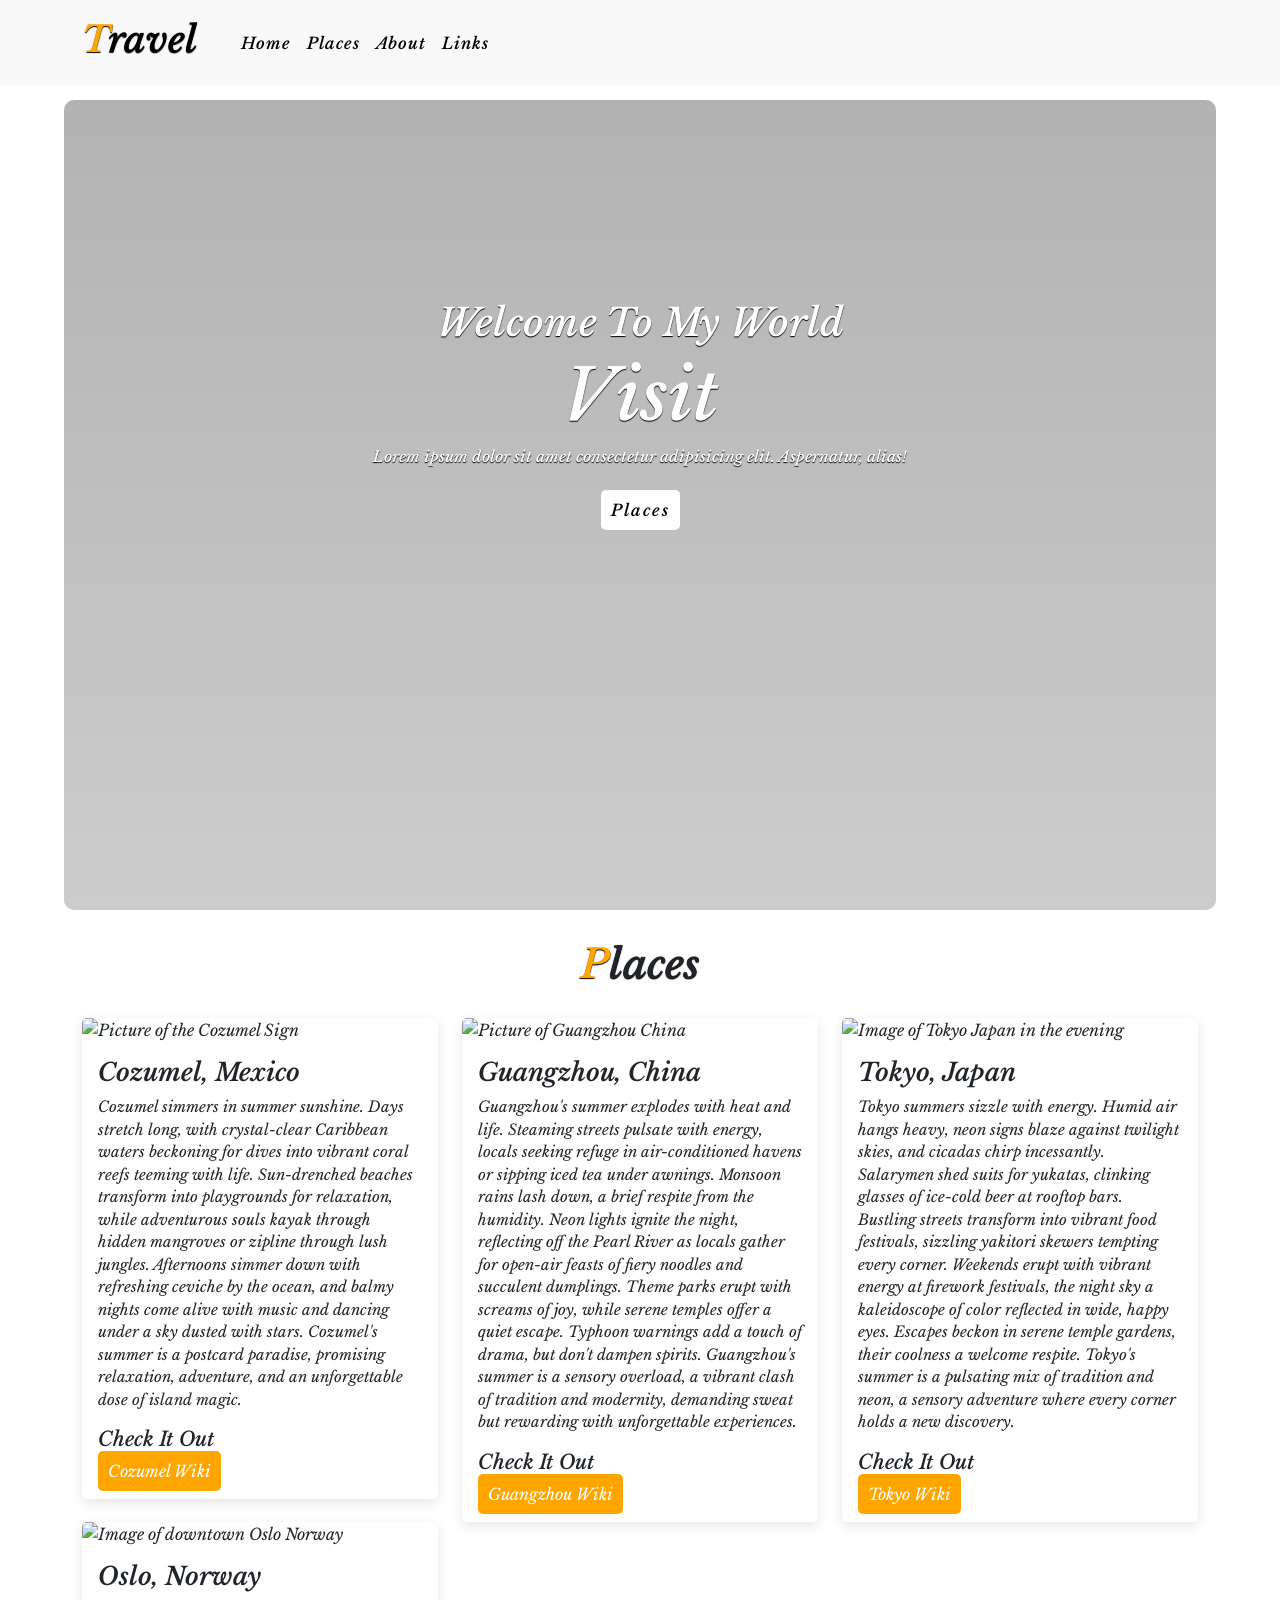
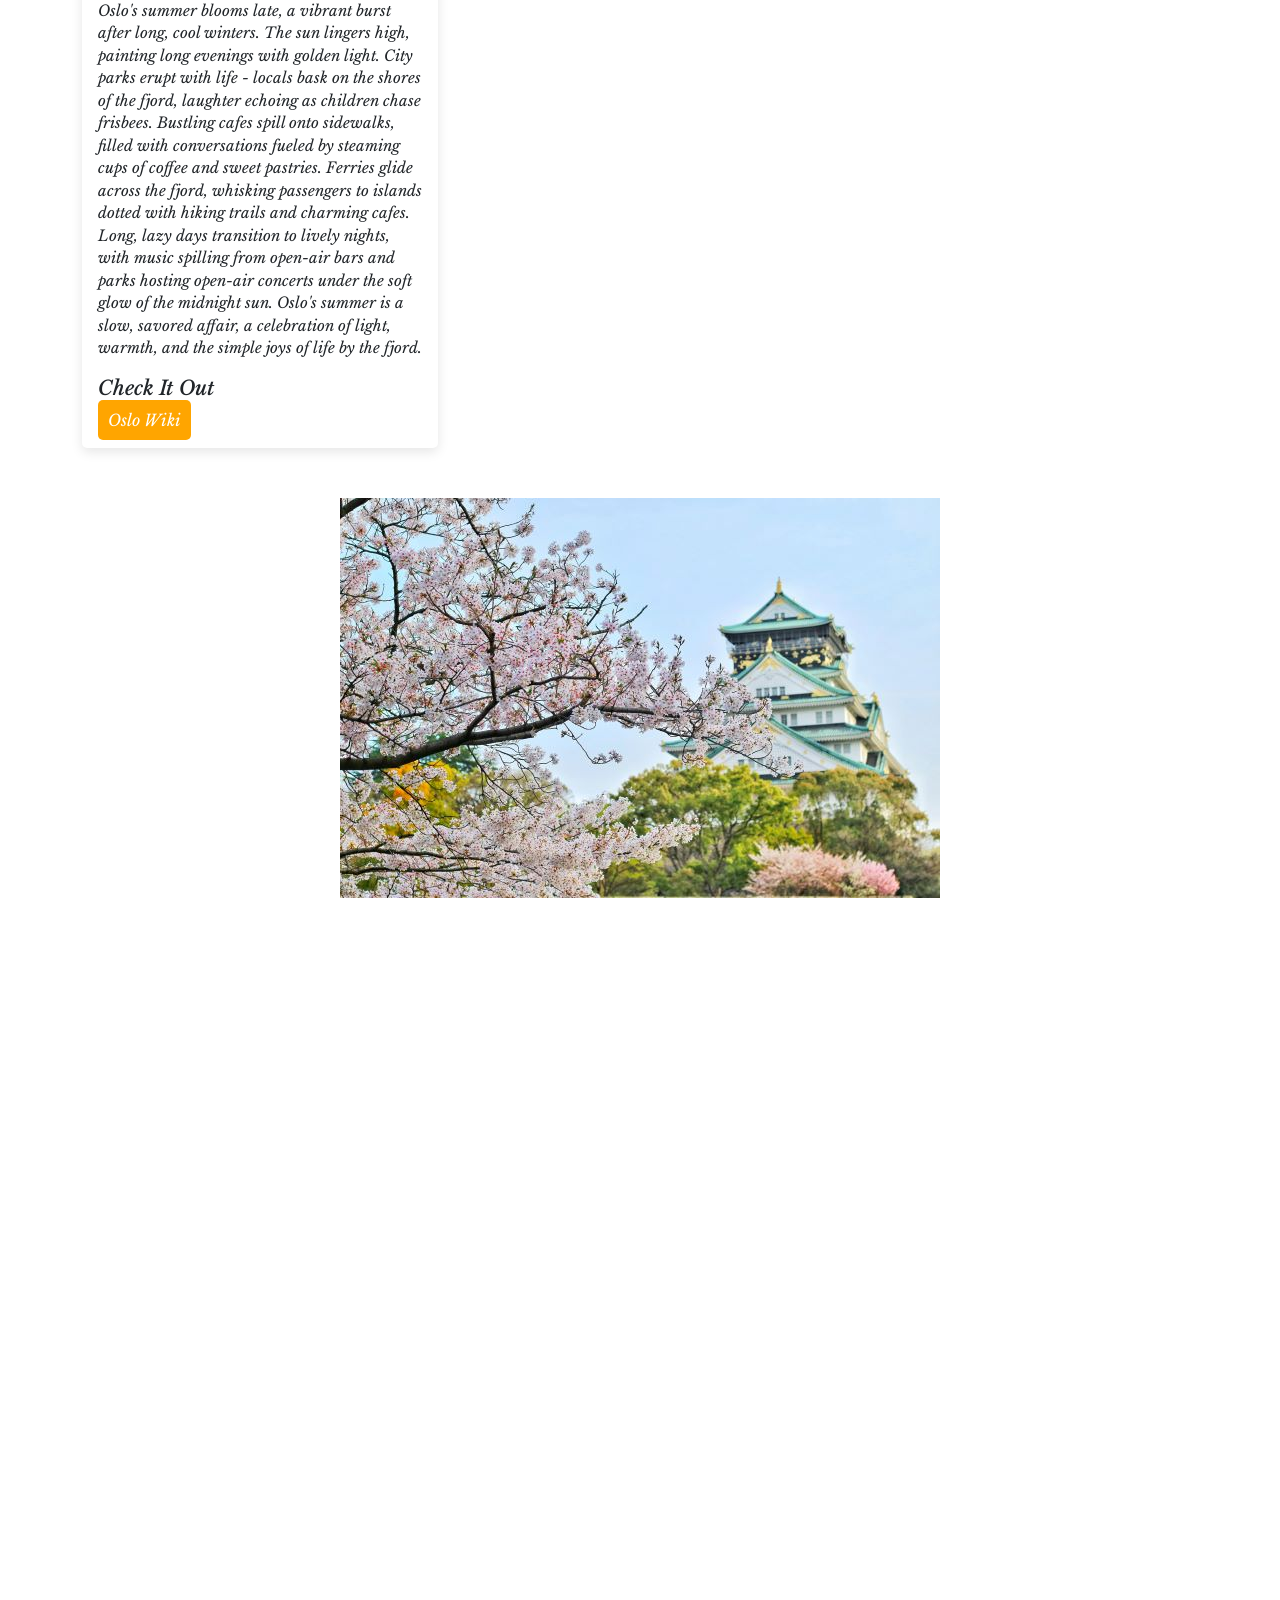
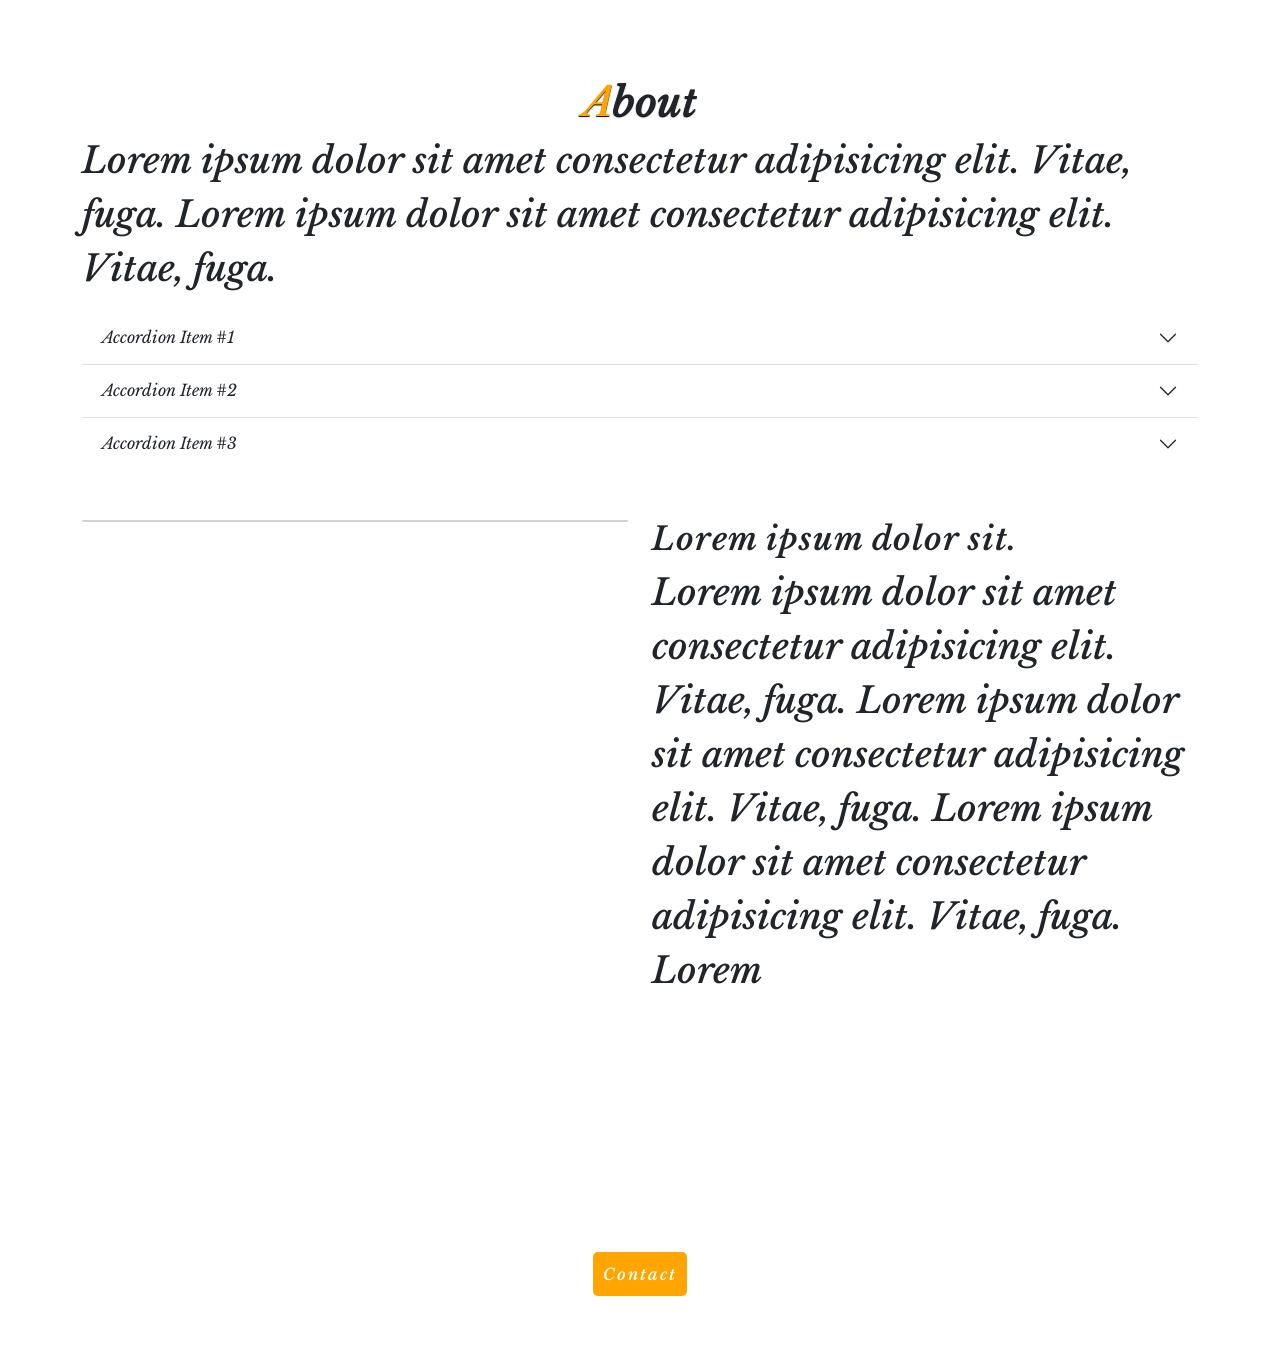
==== index.html @ 9b480482 "Modified the content of the cards for uniformity" ====
<!DOCTYPE html>
<html lang="en">
  <head>
    <meta charset="UTF-8" />
    <meta name="viewport" content="width=device-width, initial-scale=1.0" />
    <link rel="stylesheet" href="css/Styles.css" />

    <!-- Google Font -->
    <link rel="preconnect" href="https://fonts.googleapis.com" />
    <link rel="preconnect" href="https://fonts.gstatic.com" crossorigin />
    <link
      href="https://fonts.googleapis.com/css2?family=Libre+Baskerville:ital,wght@0,400;0,700;1,400&display=swap"
      rel="stylesheet"
    />
    <!-- End Google Font -->

    <!-- Bootstrap CDN -->
    <link
      href="https://cdn.jsdelivr.net/npm/bootstrap@5.0.2/dist/css/bootstrap.min.css"
      rel="stylesheet"
      integrity="sha384-EVSTQN3/azprG1Anm3QDgpJLIm9Nao0Yz1ztcQTwFspd3yD65VohhpuuCOmLASjC"
      crossorigin="anonymous"
    />
    <!-- End Bootstrap CDN -->

    <!-- Font Awesome CDN -->
    <script
      src="https://kit.fontawesome.com/7e16f29d38.js"
      crossorigin="anonymous"
    ></script>
    <!-- Font Awesome CDN -->

    <title>Aaron's Favorite Places</title>
  </head>
  <body>
    <!-- Navbar Start -->
    <nav class="navbar navbar-expand-lg fixed-top" id="navbar">
      <div class="container">
        <a class="navbar-brand" href="index.html" id="logo"
          ><span>T</span>ravel</a
        >
        <button
          class="navbar-toggler"
          type="button"
          data-bs-toggle="collapse"
          data-bs-target="#mynavbar"
        >
          <span><i class="fa-solid fa-bars"></i></span>
        </button>
        <div class="collapse navbar-collapse" id="mynavbar">
          <ul class="navbar-nav me-auto">
            <li class="nav-item">
              <a class="nav-link active" href="index.html">Home</a>
            </li>
            <li class="nav-item">
              <a class="nav-link" href="#places">Places</a>
            </li>
            <li class="nav-item">
              <a class="nav-link" href="#about">About</a>
            </li>
            <li class="nav-item">
              <a class="nav-link" href="#contact">Links</a>
            </li>
          </ul>
        </div>
      </div>
    </nav>
    <!-- Navbar End -->

    <!-- Home Section Start -->
    <div class="home">
      <div class="content">
        <h5>Welcome To My World</h5>
        <h1>Visit <span class="changecontent"></span></h1>
        <p>
          Lorem ipsum dolor sit amet consectetur adipisicing elit. Aspernatur,
          alias!
        </p>
        <a href="#places">Places</a>
      </div>
    </div>
    <!-- Home Section End -->

    <!-- Places Section Start -->
    <section class="places" id="places">
      <div class="container">
        <div class="main-text">
          <h1><span>P</span>laces</h1>
          <div class="row" style="margin-top: 30px">
            <div class="col-md-4 py-3 py-md-0">
              <div class="card">
                <img
                  src="https://www.planetware.com/wpimages/2023/04/mexico-cozumel-top-attractions-intro-paragraph-sign-cruise-ship.jpg"
                  alt="Picture of the Cozumel Sign"
                />
                <div class="card-body">
                  <h3>Cozumel, Mexico</h3>
                  <p>
                    Cozumel simmers in summer sunshine. Days stretch long, with
                    crystal-clear Caribbean waters beckoning for dives into
                    vibrant coral reefs teeming with life. Sun-drenched beaches
                    transform into playgrounds for relaxation, while adventurous
                    souls kayak through hidden mangroves or zipline through lush
                    jungles. Afternoons simmer down with refreshing ceviche by
                    the ocean, and balmy nights come alive with music and
                    dancing under a sky dusted with stars. Cozumel's summer is a
                    postcard paradise, promising relaxation, adventure, and an
                    unforgettable dose of island magic.
                  </p>
                  <div class="star">
                    <i class="fa-solid fa-star checked"></i>
                    <i class="fa-solid fa-star checked"></i>
                    <i class="fa-solid fa-star checked"></i>
                    <i class="fa-solid fa-star checked"></i>
                    <i class="fa-solid fa-star checked"></i>
                  </div>
                  <h6>Check It Out</h6>
                  <a
                    href="https://en.wikipedia.org/wiki/Cozumel"
                    target="_blank"
                    rel="noopener noreferrer"
                    >Cozumel Wiki</a
                  >
                </div>
              </div>
            </div>
            <div class="col-md-4 py-3 py-md-0">
              <div class="card">
                <img
                  src="https://encrypted-tbn3.gstatic.com/licensed-image?q=tbn:ANd9GcT9GnM27M5JIYzSv5avOtjW_1BwiML2t5r4I5HyRcaD9NsrFCcXe7Y9Z2w0vITTmBD30kwxyJickWb-HGjOoa6M3mAArxXJtRG-c-6gDA"
                  alt="Picture of Guangzhou China"
                />
                <div class="card-body">
                  <h3>Guangzhou, China</h3>
                  <p>
                    Guangzhou's summer explodes with heat and life. Steaming
                    streets pulsate with energy, locals seeking refuge in
                    air-conditioned havens or sipping iced tea under awnings.
                    Monsoon rains lash down, a brief respite from the humidity.
                    Neon lights ignite the night, reflecting off the Pearl River
                    as locals gather for open-air feasts of fiery noodles and
                    succulent dumplings. Theme parks erupt with screams of joy,
                    while serene temples offer a quiet escape. Typhoon warnings
                    add a touch of drama, but don't dampen spirits. Guangzhou's
                    summer is a sensory overload, a vibrant clash of tradition
                    and modernity, demanding sweat but rewarding with
                    unforgettable experiences.
                  </p>
                  <div class="star">
                    <i class="fa-solid fa-star checked"></i>
                    <i class="fa-solid fa-star checked"></i>
                    <i class="fa-solid fa-star checked"></i>
                    <i class="fa-solid fa-star checked"></i>
                    <i class="fa-solid fa-star checked"></i>
                  </div>
                  <h6>Check It Out</h6>
                  <a
                    href="https://en.wikipedia.org/wiki/Guangzhou"
                    target="_blank"
                    rel="noopener noreferrer"
                    >Guangzhou Wiki</a
                  >
                </div>
              </div>
            </div>
            <div class="col-md-4 py-3 py-md-0">
              <div class="card">
                <img
                  src="https://i.insider.com/5d264d1fb44ce765c0045293?width=700"
                  alt="Image of Tokyo Japan in the evening"
                />
                <div class="card-body">
                  <h3>Tokyo, Japan</h3>
                  <p>
                    Tokyo summers sizzle with energy. Humid air hangs heavy,
                    neon signs blaze against twilight skies, and cicadas chirp
                    incessantly. Salarymen shed suits for yukatas, clinking
                    glasses of ice-cold beer at rooftop bars. Bustling streets
                    transform into vibrant food festivals, sizzling yakitori
                    skewers tempting every corner. Weekends erupt with vibrant
                    energy at firework festivals, the night sky a kaleidoscope
                    of color reflected in wide, happy eyes. Escapes beckon in
                    serene temple gardens, their coolness a welcome respite.
                    Tokyo's summer is a pulsating mix of tradition and neon, a
                    sensory adventure where every corner holds a new discovery.
                  </p>
                  <div class="star">
                    <i class="fa-solid fa-star checked"></i>
                    <i class="fa-solid fa-star checked"></i>
                    <i class="fa-solid fa-star checked"></i>
                    <i class="fa-solid fa-star checked"></i>
                    <i class="fa-solid fa-star checked"></i>
                  </div>
                  <h6>Check It Out</h6>
                  <a
                    href="https://en.wikipedia.org/wiki/Tokyo"
                    target="_blank"
                    rel="noopener noreferrer"
                    >Tokyo Wiki</a
                  >
                </div>
              </div>
            </div>
            <div class="col-md-4 py-3 py-md-0">
              <div class="card">
                <img
                  src="https://img.delicious.com.au/mKdtsu1d/del/2018/08/explore-norwegian-design-87094-2.jpg"
                  alt="Image of downtown Oslo Norway"
                />
                <div class="card-body">
                  <h3>Oslo, Norway</h3>
                  <p>
                    Oslo's summer blooms late, a vibrant burst after long, cool
                    winters. The sun lingers high, painting long evenings with
                    golden light. City parks erupt with life - locals bask on
                    the shores of the fjord, laughter echoing as children chase
                    frisbees. Bustling cafes spill onto sidewalks, filled with
                    conversations fueled by steaming cups of coffee and sweet
                    pastries. Ferries glide across the fjord, whisking
                    passengers to islands dotted with hiking trails and charming
                    cafes. Long, lazy days transition to lively nights, with
                    music spilling from open-air bars and parks hosting open-air
                    concerts under the soft glow of the midnight sun. Oslo's
                    summer is a slow, savored affair, a celebration of light,
                    warmth, and the simple joys of life by the fjord.
                  </p>
                  <div class="star">
                    <i class="fa-solid fa-star checked"></i>
                    <i class="fa-solid fa-star checked"></i>
                    <i class="fa-solid fa-star checked"></i>
                    <i class="fa-solid fa-star checked"></i>
                    <i class="fa-solid fa-star checked"></i>
                  </div>
                  <h6>Check It Out</h6>
                  <a
                    href="https://en.wikipedia.org/wiki/Oslo"
                    target="_blank"
                    rel="noopener noreferrer"
                    >Oslo Wiki</a
                  >
                </div>
              </div>
            </div>
          </div>
          <div
            id="carouselExampleAutoplaying"
            class="carousel slide"
            data-bs-ride="carousel"
          >
            <div class="carousel-inner">
              <div class="carousel-item active">
                <img
                  src="images/pexels-bagus41-1440476.jpg"
                  class="d-block"
                  alt="picture of a japanese cherry tree with a building in the background"
                />
              </div>
              <div class="carousel-item">
                <img
                  src="images/pexels-m-venter-792254-1659438.jpg"
                  class="d-block"
                  alt="picture of a man on a cliff"
                />
              </div>
              <div class="carousel-item">
                <img
                  src="images/pexels-ollivves-931018.jpg"
                  class="d-block"
                  alt="picture of a beach"
                />
              </div>
              <div class="carousel-item">
                <img
                  src="images/pexels-tomas-malik-793526-3408354.jpg"
                  class="d-block"
                  alt="picture of a chinese temple overlooking a mountain"
                />
              </div>
            </div>
            <button
              class="carousel-control-prev"
              type="button"
              data-bs-target="#carouselExampleAutoplaying"
              data-bs-slide="prev"
            >
              <span
                class="carousel-control-prev-icon"
                aria-hidden="true"
              ></span>
              <span class="visually-hidden">Previous</span>
            </button>
            <button
              class="carousel-control-next"
              type="button"
              data-bs-target="#carouselExampleAutoplaying"
              data-bs-slide="next"
            >
              <span
                class="carousel-control-next-icon"
                aria-hidden="true"
              ></span>
              <span class="visually-hidden">Next</span>
            </button>
          </div>
        </div>
      </div>
    </section>
    <!-- Places Section End -->

    <!-- About Section Start -->
    <section class="about" id="about">
      <!-- Parallax Start -->
      <div class="parallax"></div>
      <div style="height: 1000px; background-color: white; font-size: 36px">
        <!-- Parallax End -->
        <div class="container">
          <div class="main-text">
            <h1><span>A</span>bout</h1>
            <p>
              Lorem ipsum dolor sit amet consectetur adipisicing elit. Vitae,
              fuga. Lorem ipsum dolor sit amet consectetur adipisicing elit.
              Vitae, fuga.
            </p>
            <!-- Accordion Start -->

            <div class="accordion accordion-flush" id="accordionFlushExample">
              <div class="accordion-item">
                <h2 class="accordion-header">
                  <button
                    class="accordion-button collapsed"
                    type="button"
                    data-bs-toggle="collapse"
                    data-bs-target="#flush-collapseOne"
                    aria-expanded="false"
                    aria-controls="flush-collapseOne"
                  >
                    Accordion Item #1
                  </button>
                </h2>
                <div
                  id="flush-collapseOne"
                  class="accordion-collapse collapse"
                  data-bs-parent="#accordionFlushExample"
                >
                  <div class="accordion-body">
                    Placeholder content for this accordion, which is intended to
                    demonstrate the <code>.accordion-flush</code> class. This is
                    the first item's accordion body.
                  </div>
                </div>
              </div>
              <div class="accordion-item">
                <h2 class="accordion-header">
                  <button
                    class="accordion-button collapsed"
                    type="button"
                    data-bs-toggle="collapse"
                    data-bs-target="#flush-collapseTwo"
                    aria-expanded="false"
                    aria-controls="flush-collapseTwo"
                  >
                    Accordion Item #2
                  </button>
                </h2>
                <div
                  id="flush-collapseTwo"
                  class="accordion-collapse collapse"
                  data-bs-parent="#accordionFlushExample"
                >
                  <div class="accordion-body">
                    Placeholder content for this accordion, which is intended to
                    demonstrate the <code>.accordion-flush</code> class. This is
                    the second item's accordion body. Let's imagine this being
                    filled with some actual content.
                  </div>
                </div>
              </div>
              <div class="accordion-item">
                <h2 class="accordion-header">
                  <button
                    class="accordion-button collapsed"
                    type="button"
                    data-bs-toggle="collapse"
                    data-bs-target="#flush-collapseThree"
                    aria-expanded="false"
                    aria-controls="flush-collapseThree"
                  >
                    Accordion Item #3
                  </button>
                </h2>
                <div
                  id="flush-collapseThree"
                  class="accordion-collapse collapse"
                  data-bs-parent="#accordionFlushExample"
                >
                  <div class="accordion-body">
                    <img
                      src="https://images.pexels.com/photos/1562058/pexels-photo-1562058.jpeg?auto=compress&cs=tinysrgb&w=600"
                      alt="image of aurora borealis over norway"
                    />
                  </div>
                </div>
              </div>
            </div>
            <!-- Accordion End -->
            <div class="row" style="margin-top: 50px">
              <div class="col-md-6 py-3 py-md-0">
                <div class="card">
                  <img src="https://picsum.photos/id/1040/600/400" alt="" />
                </div>
              </div>
              <div class="col-md-6 py-3 py-md-0">
                <h2>Lorem ipsum dolor sit.</h2>
                <p>
                  Lorem ipsum dolor sit amet consectetur adipisicing elit.
                  Vitae, fuga. Lorem ipsum dolor sit amet consectetur
                  adipisicing elit. Vitae, fuga. Lorem ipsum dolor sit amet
                  consectetur adipisicing elit. Vitae, fuga. Lorem
                </p>
              </div>
            </div>
          </div>
        </div>
      </div>
    </section>

    <!-- About Section End -->
    <br />
    <!-- Contact Section Start -->
    <footer id="contact">
      <button
        class="btn btn-primary"
        type="button"
        data-bs-toggle="offcanvas"
        data-bs-target="#offcanvasScrolling"
        aria-controls="offcanvasScrolling"
      >
        <span>C</span>ontact
      </button>

      <div
        class="offcanvas offcanvas-start"
        data-bs-scroll="true"
        data-bs-backdrop="false"
        tabindex="-1"
        id="offcanvasScrolling"
        aria-labelledby="offcanvasScrollingLabel"
      >
        <div class="offcanvas-header">
          <h5 class="offcanvas-title" id="offcanvasScrollingLabel">
            Offcanvas with body scrolling
          </h5>
          <button
            type="button"
            class="btn-close"
            data-bs-dismiss="offcanvas"
            aria-label="Close"
          ></button>
        </div>
        <div class="offcanvas-body">
          <p>
            Lorem ipsum dolor sit amet consectetur adipisicing elit. Inventore
            officiis voluptate eos ab, corporis eligendi.
          </p>
          <div class="social-links">
            <a href="#"><i class="fa-brands fa-facebook"></i></a>
            <a href="#"><i class="fa-brands fa-twitter"></i></a>
            <a href="#"><i class="fa-brands fa-instagram"></i></a>
            <a href="#"><i class="fa-brands fa-youtube"></i></a>
            <a href="#"><i class="fa-brands fa-linkedin"></i></a>
          </div>
          <a href="contact.html"
            ><button class="btn btn-primary">Contact</button></a
          >

          <div class="credit">
            <p>Designed By <a href="#">Ungabad</a></p>
          </div>
          <div class="copyright">
            <p>&copy;Copyright Ungabad. All Rights Reserved</p>
          </div>
        </div>
      </div>
    </footer>
    <!-- Contact Section End -->
    <!-- Bootstrap JS link -->
    <script
      src="https://cdn.jsdelivr.net/npm/bootstrap@5.0.2/dist/js/bootstrap.bundle.min.js"
      integrity="sha384-MrcW6ZMFYlzcLA8Nl+NtUVF0sA7MsXsP1UyJoMp4YLEuNSfAP+JcXn/tWtIaxVXM"
      crossorigin="anonymous"
    ></script>
    <!-- End Bootstrap JS link -->
  </body>
</html>
---- css/Styles.css ----
/* Google Fonts */
.libre-baskerville-regular {
  font-family: "Libre Baskerville", serif;
  font-weight: 400;
  font-style: normal;
}

.libre-baskerville-bold {
  font-family: "Libre Baskerville", serif;
  font-weight: 700;
  font-style: normal;
}

.libre-baskerville-regular-italic {
  font-family: "Libre Baskerville", serif;
  font-weight: 400;
  font-style: italic;
}

/* End Google Fonts */

* {
  margin: 0;
  padding: 0;
  box-sizing: border-box;
  text-decoration: none;
  list-style: none;
  scroll-behavior: smooth;
  font-family: "Libre Baskerville", serif, sans-serif;
  font-style: italic;
}
.btn-primary {
  background-color: #ffa500;
  border-color: #ffa500;
}
/* Responsive Text Sizes Start */
@media (max-width: 850px) {
  p {
    font-size: 26px;
  }
}
@media (max-width: 750px) {
  p {
    font-size: 25px;
  }
}
@media (max-width: 450px) {
  p {
    font-size: 16px;
  }
}

/* Responsive Text Sizes End */

/* Navbar Start */
#navbar {
  background-color: #f9f9f9;
}
#logo {
  font-size: 36px;
  font-weight: 550;
  color: black;
  text-shadow: 0px 1px 1px black;
  margin-bottom: 5px;
}
#logo span {
  color: #ffa500;
}
.navbar-toggler span {
  color: #ffa500;
}
.navbar-nav {
  margin-left: 20px;
}
.nav-item .nav-link {
  font-size: 16px;
  font-weight: 550;
  color: black;
  letter-spacing: 1px;
  border-radius: 3px;
  transition: 0 0.5s ease;
}
.nav-item .nav-link:hover {
  background-color: #ffa500;
  color: white;
}
#navbar form button {
  background: orange;
  color: white;
  border: none;
}
/* Navbar End */

/* Home Section Start */
.home {
  width: 90%;
  height: 90vh;
  background-image: linear-gradient(rgba(0, 0, 0, 0.3), rgba(0, 0, 0, 0.2)),
    url(https://images.pexels.com/photos/4846307/pexels-photo-4846307.jpeg?auto=compress&cs=tinysrgb&w=1260&h=750&dpr=1);
  background-repeat: no-repeat;
  background-size: cover;
  border-radius: 10px;
  margin: 0 auto;
  margin-top: 100px;
}
.home .content {
  text-align: center;
  padding-top: 200px;
}
.home .content h5 {
  color: white;
  font-size: 38px;
  font-weight: 550;
  text-shadow: 0px 1px 1px black;
}
.home .content h1 {
  color: white;
  font-size: 70px;
  font-weight: 500;
  text-shadow: 0px 1px 1px black;
  margin-top: 5px;
}
.changecontent::after {
  content: " ";
  color: #ffa500;
  text-shadow: 0px 1px 1px black;
  animation: changetext 10s infinite linear;
}
@keyframes changetext {
  0% {
    content: "Cozumel";
  }
  25% {
    content: "Guongzhou";
  }
  50% {
    content: "Japan";
  }
  100% {
    content: "Korea";
  }
}
.home .content p {
  color: white;
  font-size: 15px;
  font-weight: 600;
  text-shadow: 0px 1px 1px black;
  margin-bottom: 30px;
  margin-top: 5px;
}
.home .content a {
  padding: 10px;
  background: white;
  color: black;
  letter-spacing: 2px;
  font-weight: 550;
  border-radius: 5px;
  text-decoration: none;
  transition: 0.5s;
}
.home .content a:hover {
  background: #ffa500;
  color: white;
}
@media (max-width: 850px) {
  .home {
    background-position: 50%;
  }
}
@media (max-width: 450px) {
  .home .content h5 {
    font-size: 25px;
  }
  .home .content h1 {
    font-size: 38px;
  }
  .home .content p {
    font-size: 13px;
  }
}
/* Home Section End */

/* Places Section Start */
.main-text h1 {
  text-align: center;
  margin-top: 30px;
  font-weight: 600;
  text-shadow: 0px 1px 1px black;
}
.main-text h1 span {
  color: #ffa500;
}
.places .card {
  border-radius: 5px;
  border: none;
  box-shadow: rgba(0, 0, 0, 0.1) 0px 4px 12px;
}
.places .card img {
  border-radius: 5px;
}
.places .card .card-body {
  background: transparent;
}
.places .card .card-body h3 {
  font-size: 25px;
  font-weight: 600;
}
.places .card .card-body p {
  font-size: 15px;
}
.checked {
  color: #ffa500;
}
.star i {
  font-size: 15px;
}
.places .card .card-body h6 {
  font-size: 20px;
}
.places .card .card-body a {
  padding: 10px;
  text-decoration: none;
  background: #ffa500;
  color: white;
  border-radius: 5px;
}
.carousel-item {
  height: 100%;
  margin-top: 50px;
  margin-bottom: 50px;
}
.carousel-inner img {
  margin: auto;
}
/* Places Section End */

/* About Section Start */
.about {
  padding: 50px;
  margin-top: 50px;
  margin-bottom: 50px;
  background: white;
}
.about .card {
  border-radius: 10px;
}
.about .card img {
  border-radius: 10px;
}
.about h2 {
  font-weight: 600;
  letter-spacing: 1px;
}
.about p {
  font-weight: 500;
}
@media (max-width: 765px) {
  .about {
    padding: 0px;
  }
}
.parallax {
  /* The image used */
  background-image: url("https://images.pexels.com/photos/2419307/pexels-photo-2419307.jpeg?auto=compress&cs=tinysrgb&w=1260&h=750&dpr=1");

  /* Set a specific height */
  min-height: 600px;

  /* Create the parallax scrolling effect */
  background-attachment: fixed;
  background-position: center;
  background-repeat: no-repeat;
  background-size: cover;
}
/* About Section End */

/* Contact Section Start */
#contact .btn-primary {
  text-align: center;
  margin: 50px;
  background: #ffa500;
  color: white;
  border: none;
  border-radius: 5px;
  padding: 10px;
  font-weight: 550;
  letter-spacing: 2px;
  transition: 0.5s;
}
#contact {
  width: 100%;
  text-align: center;
}
#contact h1 {
  font-weight: 600;
  padding-top: 30px;
  text-shadow: 0px 1px 1px black;
}
#contact h1 span {
  color: #ffa500;
}
.social-links i {
  padding: 10px;
  border-radius: 5px;
  font-size: 20px;
  background: black;
  color: white;
  margin: 0 0 10px 10px;
  transition: 0.5s ease;
  cursor: pointer;
}
.social-links i:hover {
  background: #ffa500;
}
/* Contact Section End */
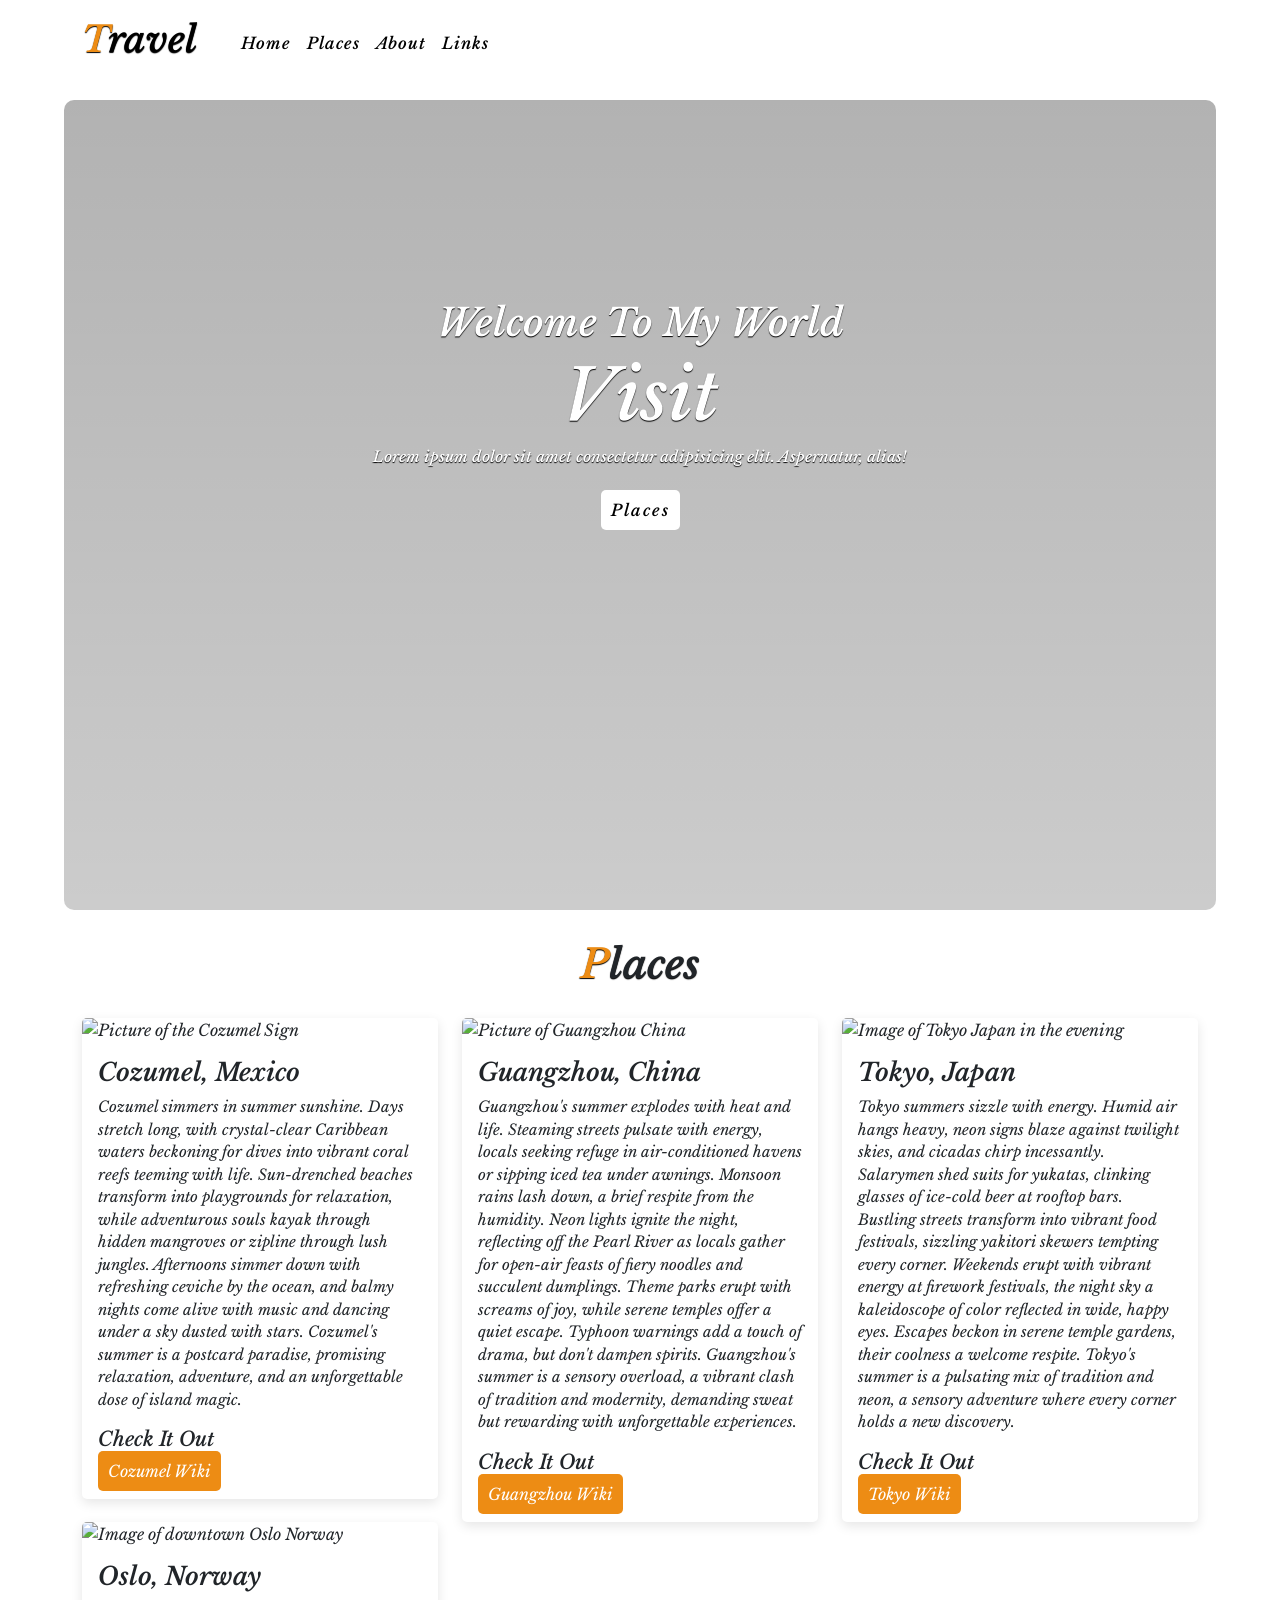
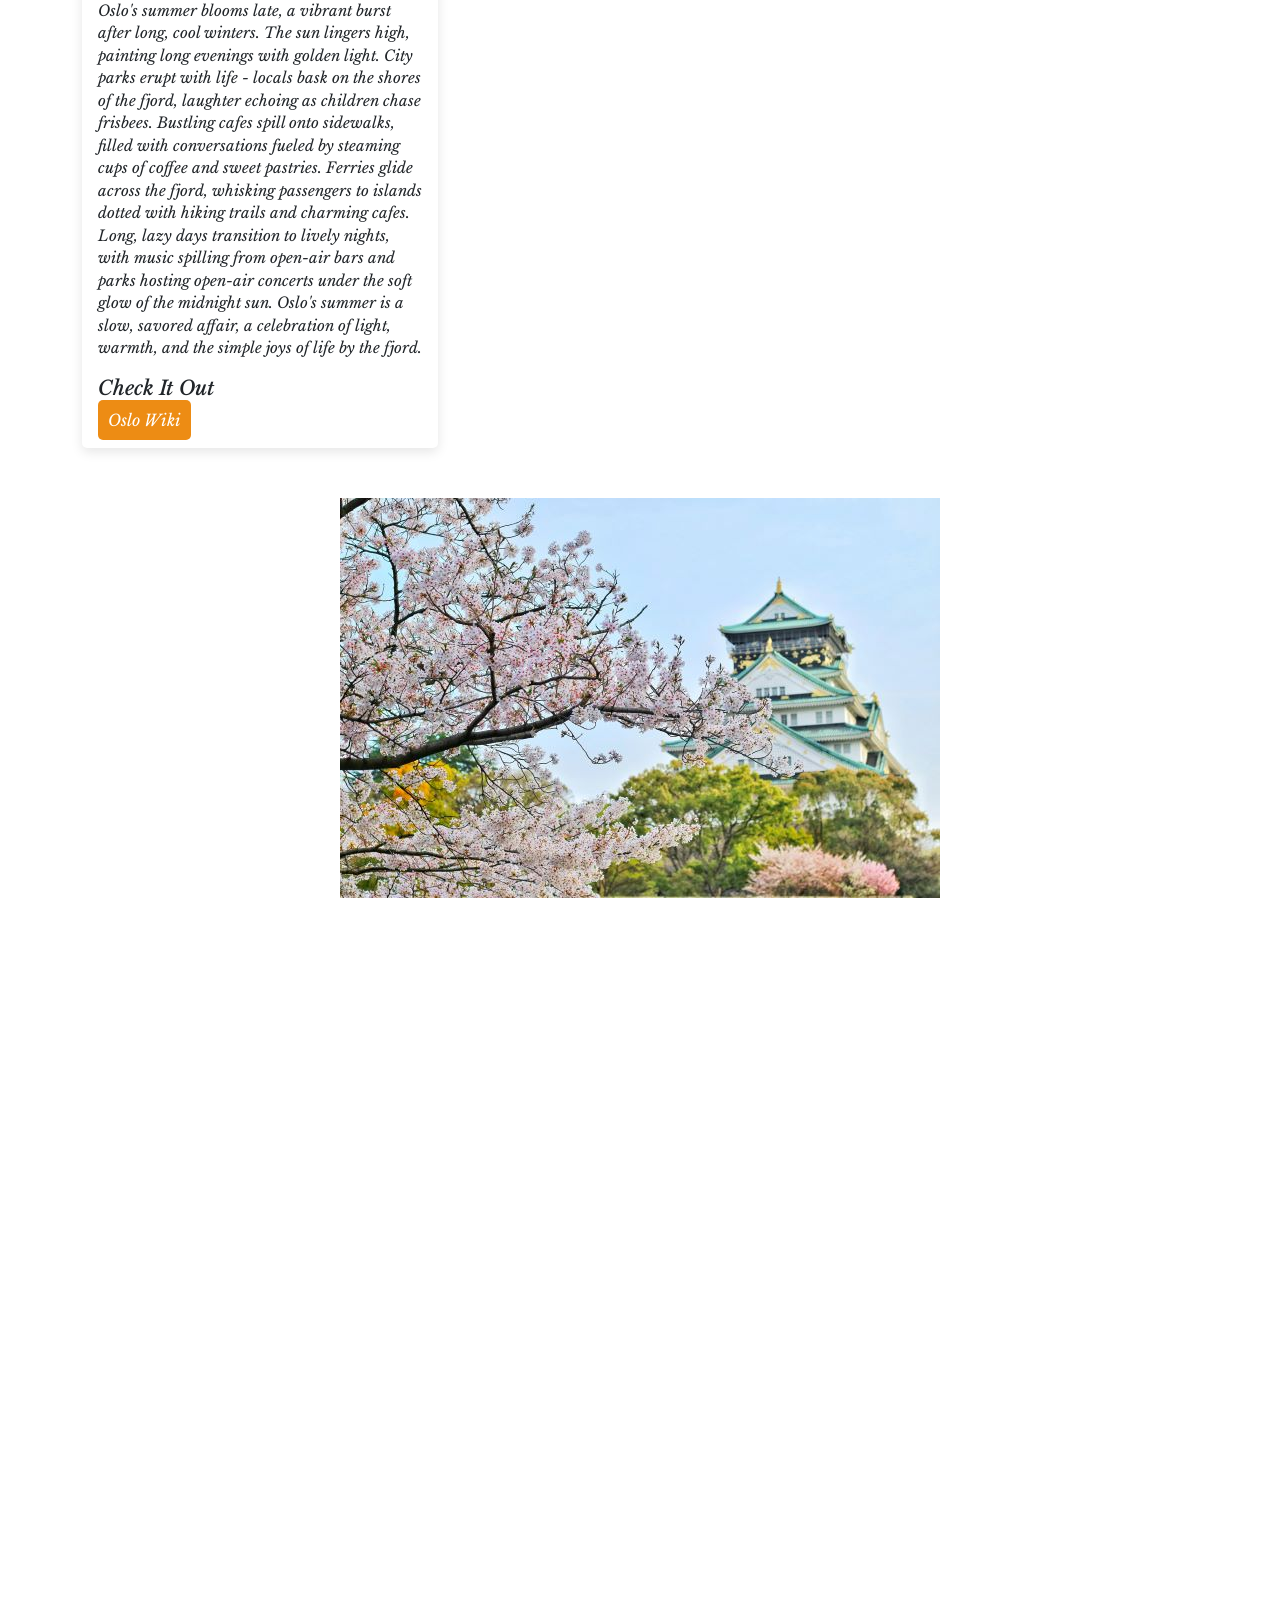
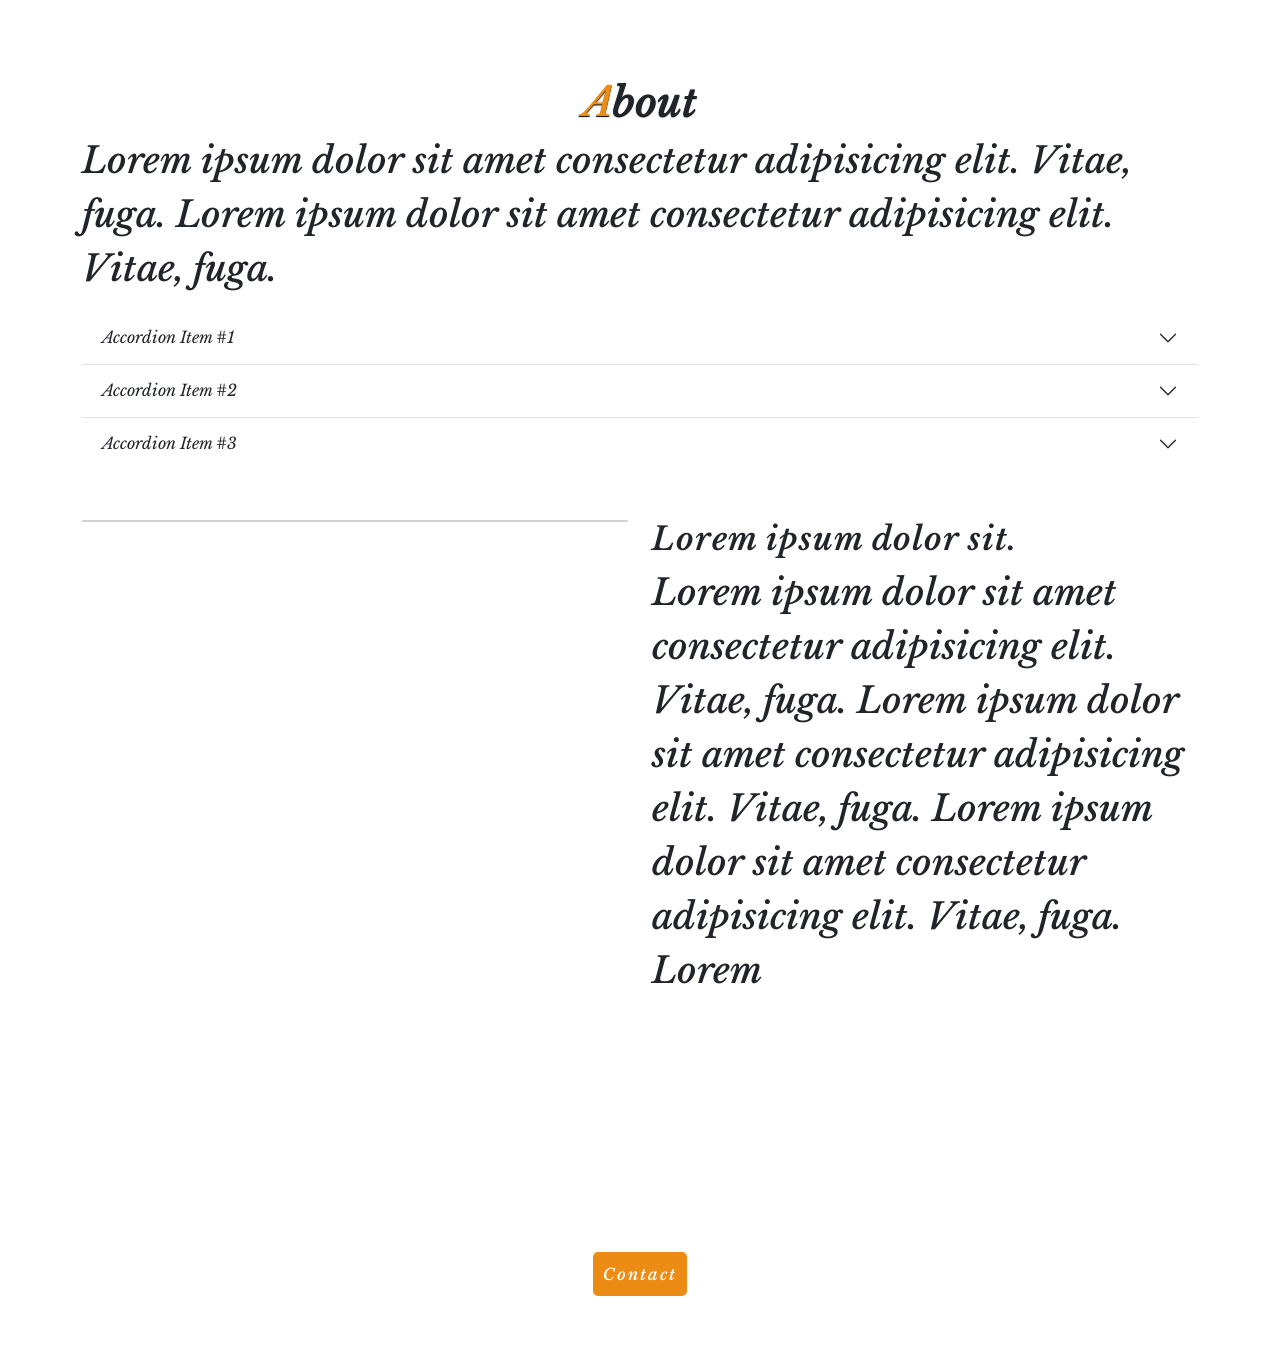
==== commit e5a47f1f: "Added link addresses for my socials" ====
--- a/index.html
+++ b/index.html
@@ -463,11 +463,19 @@
             officiis voluptate eos ab, corporis eligendi.
           </p>
           <div class="social-links">
-            <a href="#"><i class="fa-brands fa-facebook"></i></a>
+            <a href="https://www.facebook.com/Ungabad"
+              ><i class="fa-brands fa-facebook"></i
+            ></a>
             <a href="#"><i class="fa-brands fa-twitter"></i></a>
-            <a href="#"><i class="fa-brands fa-instagram"></i></a>
-            <a href="#"><i class="fa-brands fa-youtube"></i></a>
-            <a href="#"><i class="fa-brands fa-linkedin"></i></a>
+            <a href="https://www.instagram.com/ungabad/"
+              ><i class="fa-brands fa-instagram"></i
+            ></a>
+            <a href="https://www.youtube.com/@Ungabad-lk6wq"
+              ><i class="fa-brands fa-youtube"></i
+            ></a>
+            <a href="https://www.linkedin.com/in/aaron-dalager-71933a24b/"
+              ><i class="fa-brands fa-linkedin"></i
+            ></a>
           </div>
           <a href="contact.html"
             ><button class="btn btn-primary">Contact</button></a
--- a/css/Styles.css
+++ b/css/Styles.css
@@ -1,3 +1,8 @@
+:root {
+  --primary-color: #fff !important;
+  --secondary-color: #000000 !important;
+  --tertiary-color: #ed8c14 !important;
+}
 /* Google Fonts */
 .libre-baskerville-regular {
   font-family: "Libre Baskerville", serif;
@@ -30,8 +35,12 @@
   font-style: italic;
 }
 .btn-primary {
-  background-color: #ffa500;
-  border-color: #ffa500;
+  background-color: var(--tertiary-color);
+  border-color: var(--tertiary-color);
+}
+.btn-primary:hover{
+  background-color: var(--secondary-color);
+  border-color: var(--tertiary-color);
 }
 /* Responsive Text Sizes Start */
 @media (max-width: 850px) {
@@ -54,20 +63,20 @@
 
 /* Navbar Start */
 #navbar {
-  background-color: #f9f9f9;
+  background-color: var(--primary-color);
 }
 #logo {
   font-size: 36px;
   font-weight: 550;
-  color: black;
-  text-shadow: 0px 1px 1px black;
+  color: var(--secondary-color);
+  text-shadow: 0px 1px 1px var(--secondary-color);
   margin-bottom: 5px;
 }
 #logo span {
-  color: #ffa500;
+  color: var(--tertiary-color);
 }
 .navbar-toggler span {
-  color: #ffa500;
+  color: var(--tertiary-color);
 }
 .navbar-nav {
   margin-left: 20px;
@@ -75,18 +84,18 @@
 .nav-item .nav-link {
   font-size: 16px;
   font-weight: 550;
-  color: black;
+  color: var(--secondary-color);
   letter-spacing: 1px;
   border-radius: 3px;
   transition: 0 0.5s ease;
 }
 .nav-item .nav-link:hover {
-  background-color: #ffa500;
-  color: white;
+  background-color: var(--tertiary-color);
+  color: var(--primary-color);
 }
 #navbar form button {
-  background: orange;
-  color: white;
+  background: var(--tertiary-color);
+  color: var(--primary-color);
   border: none;
 }
 /* Navbar End */
@@ -108,22 +117,22 @@
   padding-top: 200px;
 }
 .home .content h5 {
-  color: white;
+  color: var(--primary-color);
   font-size: 38px;
   font-weight: 550;
-  text-shadow: 0px 1px 1px black;
+  text-shadow: 0px 1px 1px var(--secondary-color);
 }
 .home .content h1 {
-  color: white;
+  color: var(--primary-color);
   font-size: 70px;
   font-weight: 500;
-  text-shadow: 0px 1px 1px black;
+  text-shadow: 0px 1px 1px var(--secondary-color);
   margin-top: 5px;
 }
 .changecontent::after {
   content: " ";
-  color: #ffa500;
-  text-shadow: 0px 1px 1px black;
+  color: var(--tertiary-color);
+  text-shadow: 0px 1px 1px var(--secondary-color);
   animation: changetext 10s infinite linear;
 }
 @keyframes changetext {
@@ -141,17 +150,17 @@
   }
 }
 .home .content p {
-  color: white;
+  color: var(--primary-color);
   font-size: 15px;
   font-weight: 600;
-  text-shadow: 0px 1px 1px black;
+  text-shadow: 0px 1px 1px var(--secondary-color);
   margin-bottom: 30px;
   margin-top: 5px;
 }
 .home .content a {
   padding: 10px;
-  background: white;
-  color: black;
+  background: var(--primary-color);
+  color: var(--secondary-color);
   letter-spacing: 2px;
   font-weight: 550;
   border-radius: 5px;
@@ -159,8 +168,8 @@
   transition: 0.5s;
 }
 .home .content a:hover {
-  background: #ffa500;
-  color: white;
+  background: var(--tertiary-color);
+  color: var(--primary-color);
 }
 @media (max-width: 850px) {
   .home {
@@ -185,10 +194,10 @@
   text-align: center;
   margin-top: 30px;
   font-weight: 600;
-  text-shadow: 0px 1px 1px black;
+  text-shadow: 0px 1px 1px var(--secondary-color);
 }
 .main-text h1 span {
-  color: #ffa500;
+  color: var(--tertiary-color);
 }
 .places .card {
   border-radius: 5px;
@@ -209,7 +218,7 @@
   font-size: 15px;
 }
 .checked {
-  color: #ffa500;
+  color: var(--tertiary-color);
 }
 .star i {
   font-size: 15px;
@@ -220,8 +229,8 @@
 .places .card .card-body a {
   padding: 10px;
   text-decoration: none;
-  background: #ffa500;
-  color: white;
+  background: var(--tertiary-color);
+  color: var(--primary-color);
   border-radius: 5px;
 }
 .carousel-item {
@@ -239,7 +248,7 @@
   padding: 50px;
   margin-top: 50px;
   margin-bottom: 50px;
-  background: white;
+  background: var(--primary-color);
 }
 .about .card {
   border-radius: 10px;
@@ -278,8 +287,8 @@
 #contact .btn-primary {
   text-align: center;
   margin: 50px;
-  background: #ffa500;
-  color: white;
+  background: var(--tertiary-color);
+  color: var(--primary-color);
   border: none;
   border-radius: 5px;
   padding: 10px;
@@ -294,22 +303,22 @@
 #contact h1 {
   font-weight: 600;
   padding-top: 30px;
-  text-shadow: 0px 1px 1px black;
+  text-shadow: 0px 1px 1px var(--secondary-color);
 }
 #contact h1 span {
-  color: #ffa500;
+  color: var(--tertiary-color);
 }
 .social-links i {
   padding: 10px;
   border-radius: 5px;
   font-size: 20px;
-  background: black;
-  color: white;
+  background: var(--secondary-color);
+  color: var(--primary-color);
   margin: 0 0 10px 10px;
   transition: 0.5s ease;
   cursor: pointer;
 }
 .social-links i:hover {
-  background: #ffa500;
+  background: var(--tertiary-color);
 }
 /* Contact Section End */
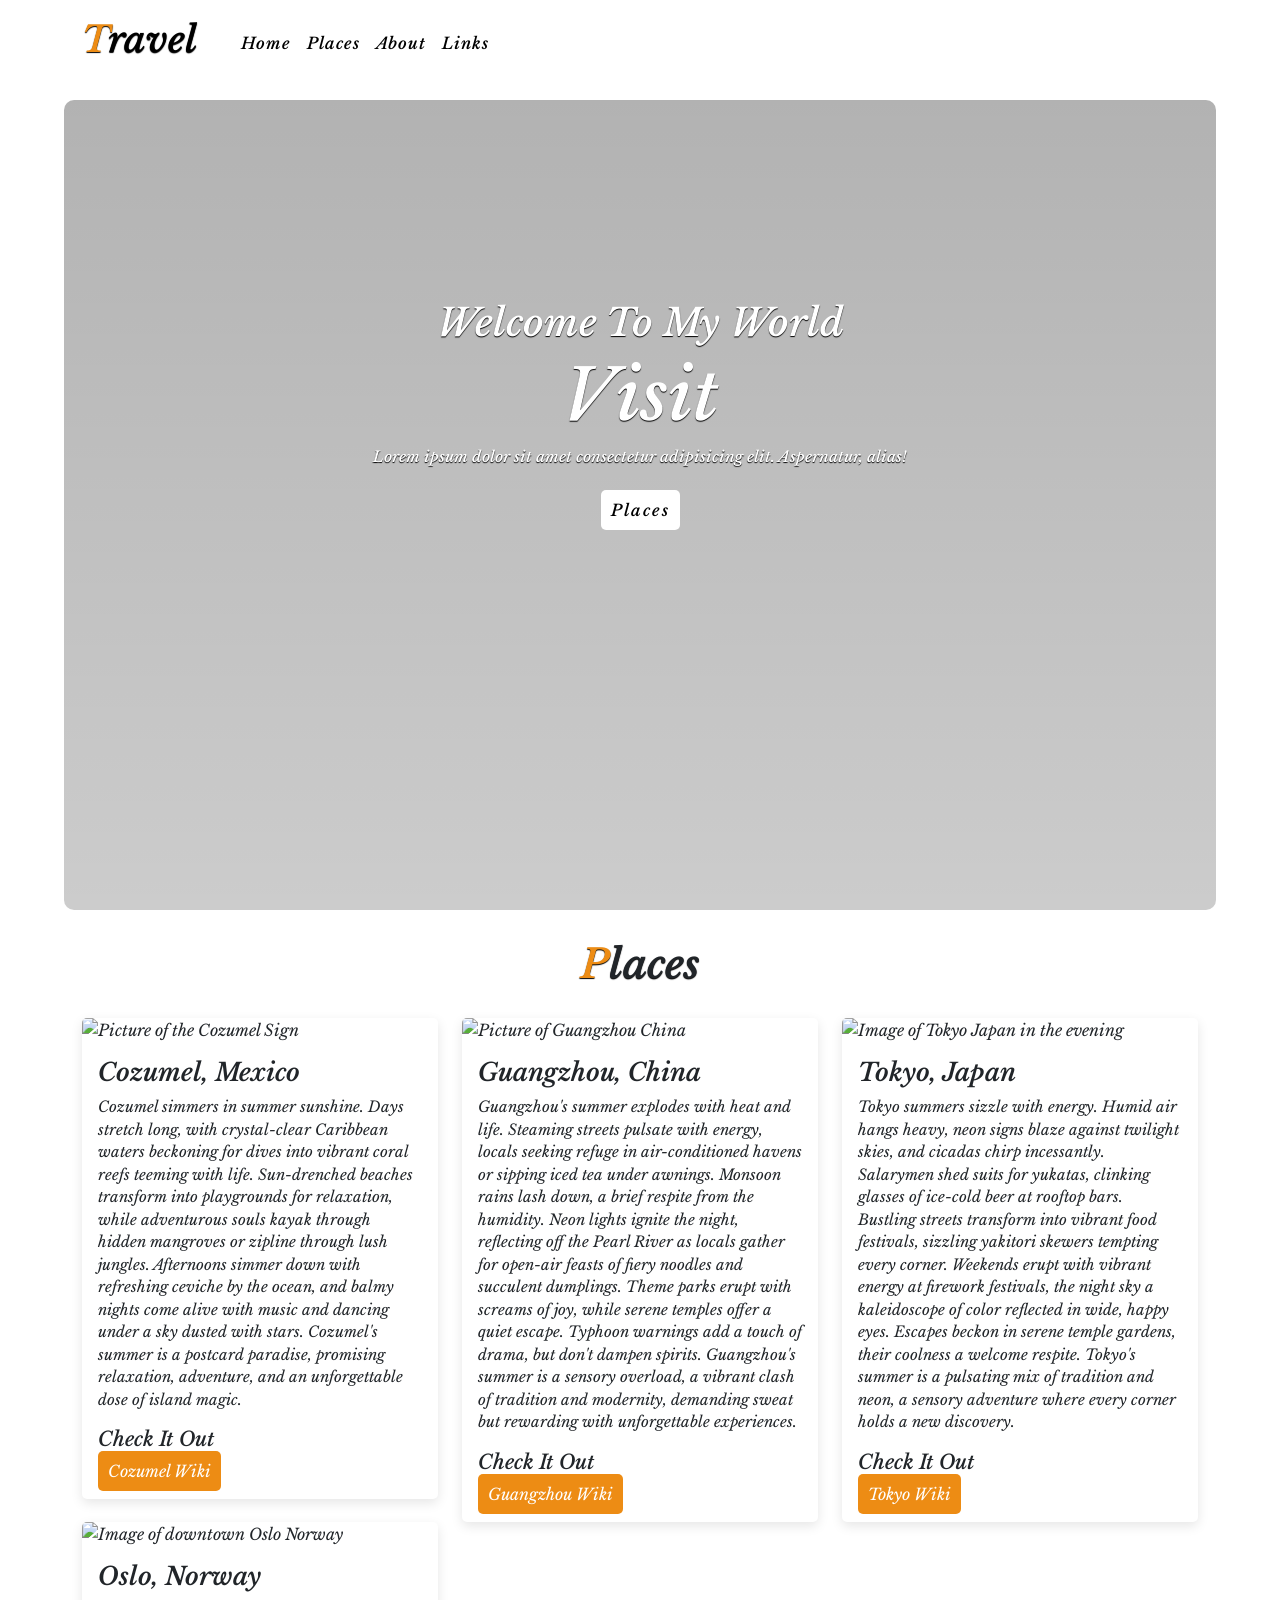
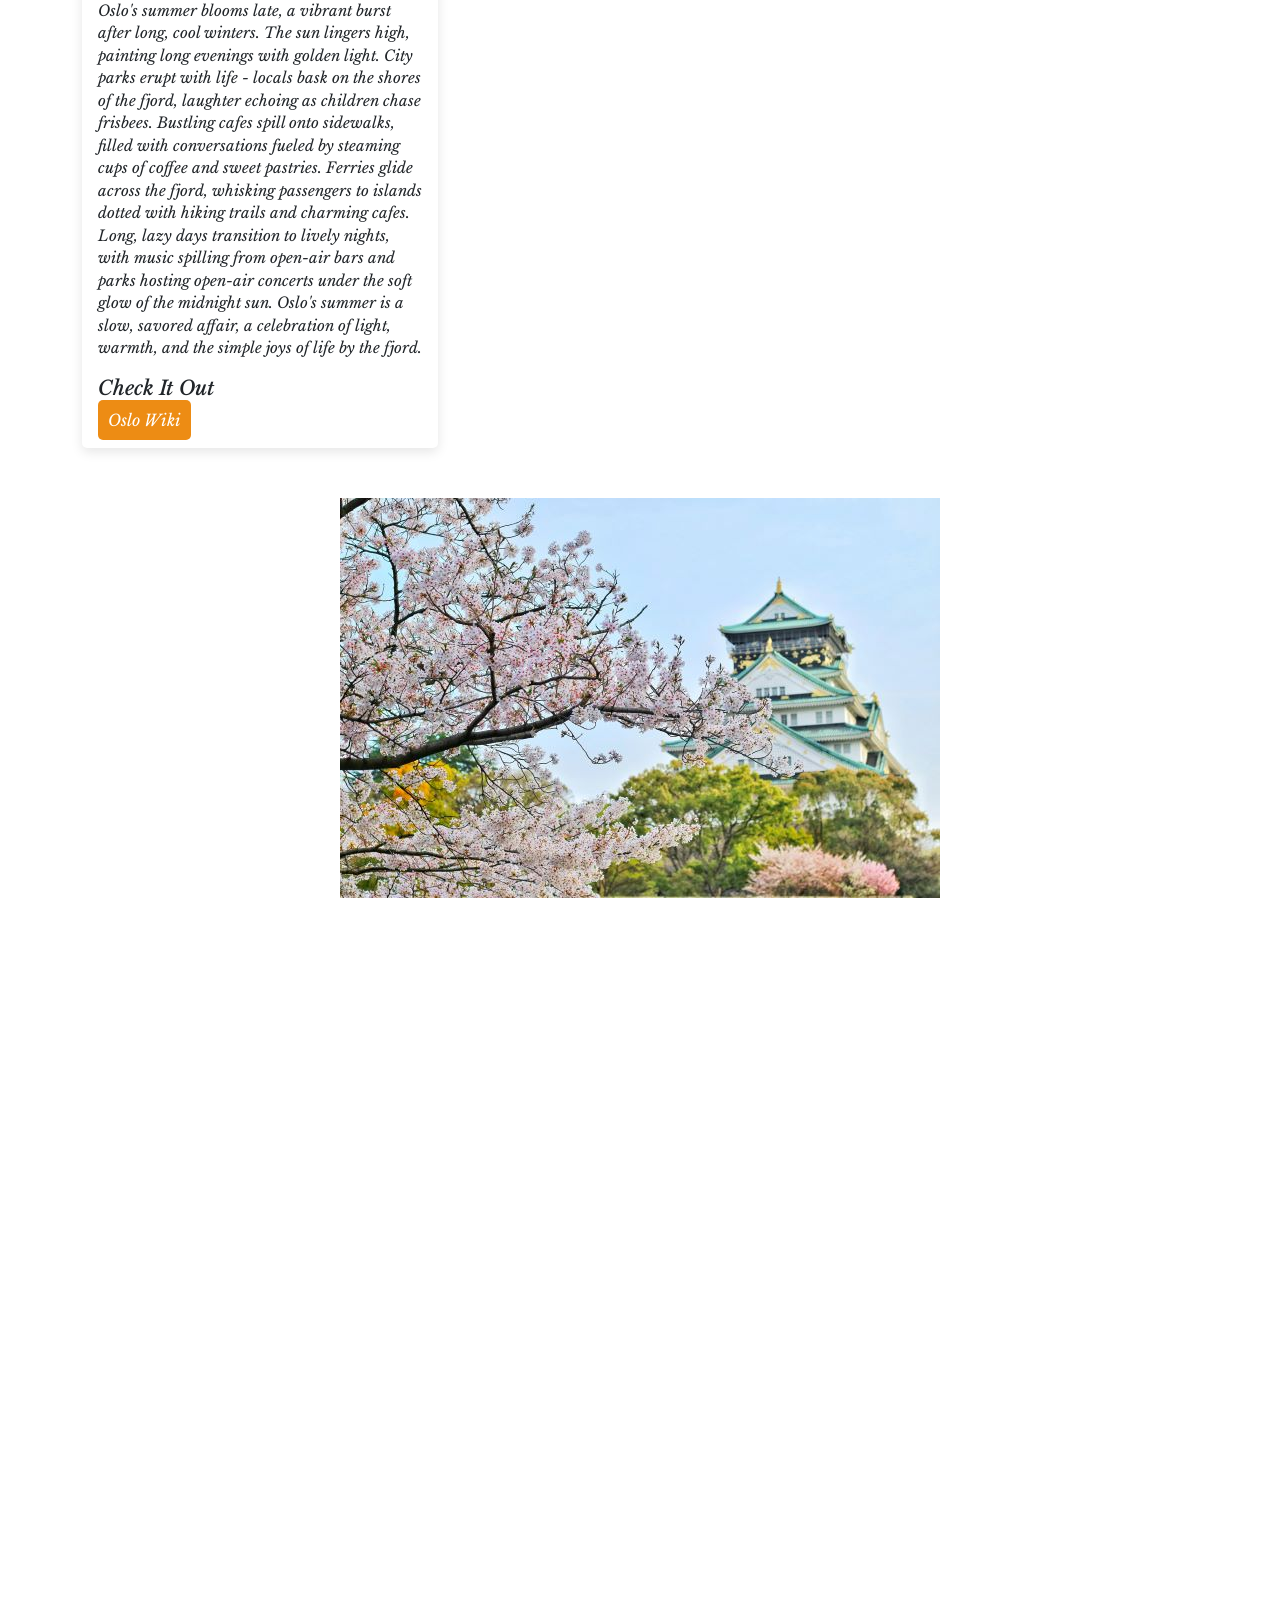
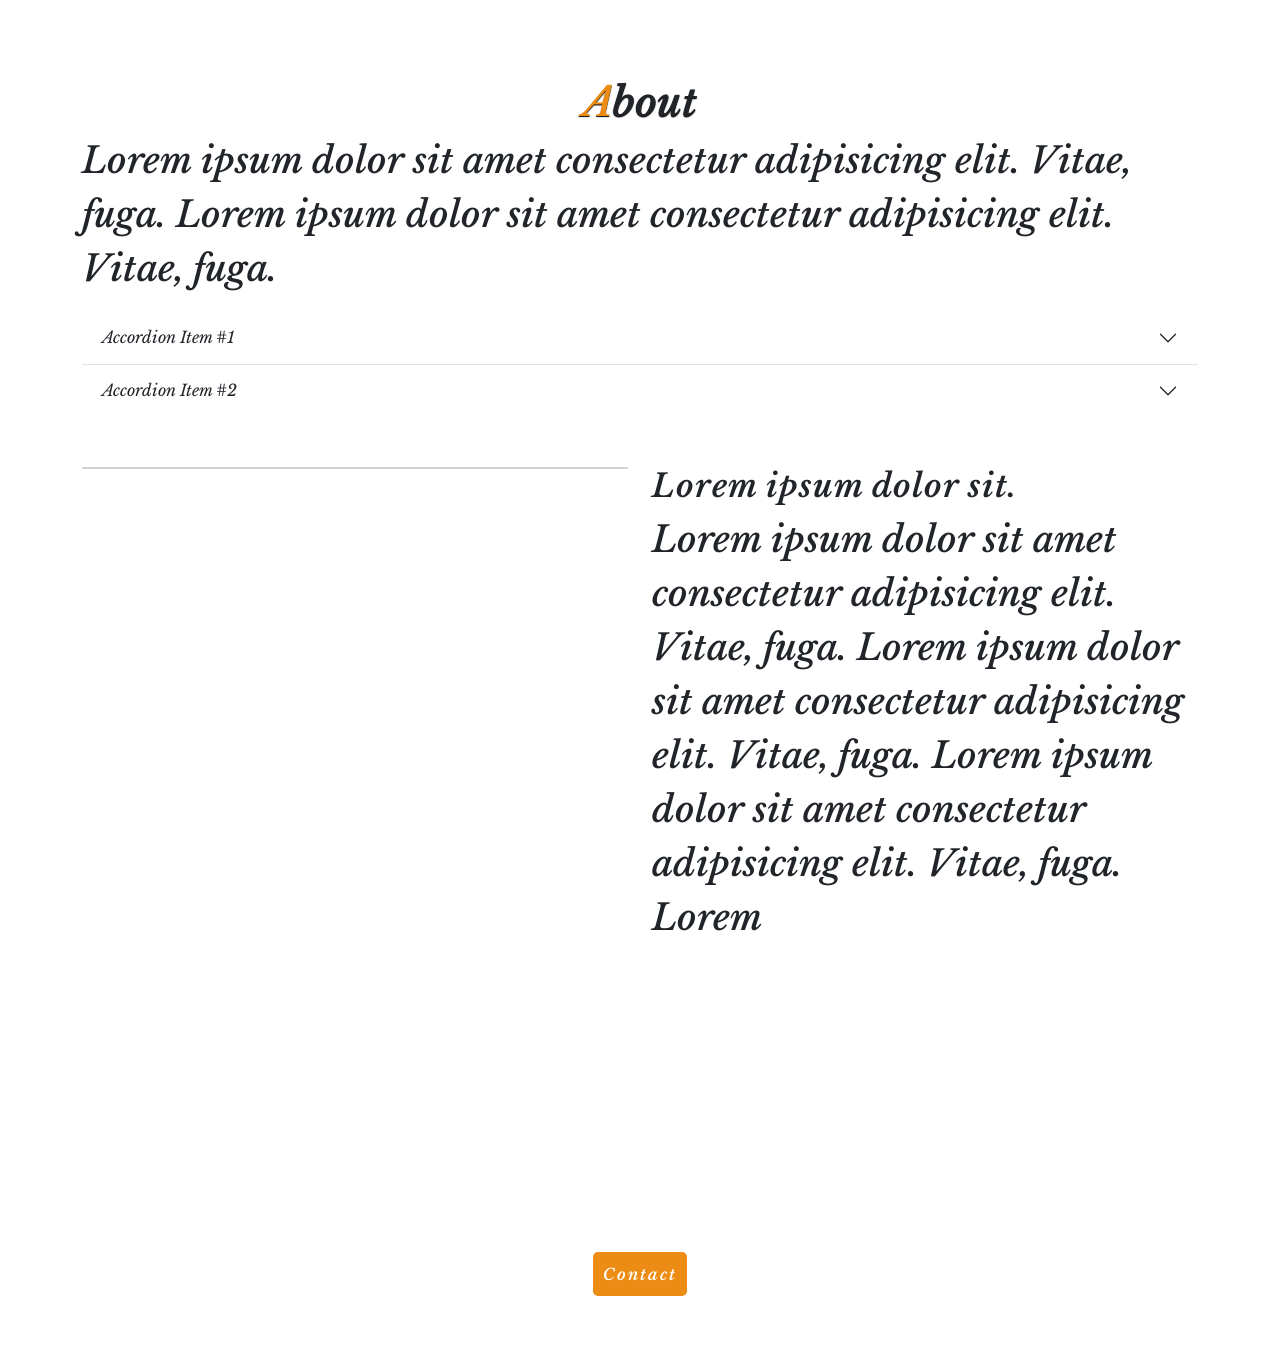
==== commit 1f72b523: "Created columns in my accordion" ====
--- a/index.html
+++ b/index.html
@@ -342,10 +342,22 @@
                   class="accordion-collapse collapse"
                   data-bs-parent="#accordionFlushExample"
                 >
-                  <div class="accordion-body">
-                    Placeholder content for this accordion, which is intended to
-                    demonstrate the <code>.accordion-flush</code> class. This is
-                    the first item's accordion body.
+                  <div class="row">
+                    <div class="col-4">
+                      <div class="accordion-body fs-5">
+                        Placeholder content for this accordion, which is
+                        intended to demonstrate the
+                        <code>.accordion-flush</code> class. This is the first
+                        item's accordion body.
+                      </div>
+                    </div>
+                    <div class="col-8">
+                      <img
+                        src="images/pexels-bagus41-1440476.jpg"
+                        class="img-fluid"
+                        alt="A random picture"
+                      />
+                    </div>
                   </div>
                 </div>
               </div>
@@ -368,36 +380,22 @@
                   data-bs-parent="#accordionFlushExample"
                 >
                   <div class="accordion-body">
-                    Placeholder content for this accordion, which is intended to
-                    demonstrate the <code>.accordion-flush</code> class. This is
-                    the second item's accordion body. Let's imagine this being
-                    filled with some actual content.
-                  </div>
-                </div>
-              </div>
-              <div class="accordion-item">
-                <h2 class="accordion-header">
-                  <button
-                    class="accordion-button collapsed"
-                    type="button"
-                    data-bs-toggle="collapse"
-                    data-bs-target="#flush-collapseThree"
-                    aria-expanded="false"
-                    aria-controls="flush-collapseThree"
-                  >
-                    Accordion Item #3
-                  </button>
-                </h2>
-                <div
-                  id="flush-collapseThree"
-                  class="accordion-collapse collapse"
-                  data-bs-parent="#accordionFlushExample"
-                >
-                  <div class="accordion-body">
-                    <img
-                      src="https://images.pexels.com/photos/1562058/pexels-photo-1562058.jpeg?auto=compress&cs=tinysrgb&w=600"
-                      alt="image of aurora borealis over norway"
-                    />
+                    <div class="row">
+                      <div class="col-8 image">
+                        <img
+                          src="images/pexels-ollivves-931018.jpg"
+                          class="img-fluid"
+                          alt=""
+                        />
+                      </div>
+                      <div class="col-4 fs-5">
+                        Placeholder content for this accordion, which is
+                        intended to demonstrate the
+                        <code>.accordion-flush</code> class. This is the second
+                        item's accordion body. Let's imagine this being filled
+                        with some actual content.
+                      </div>
+                    </div>
                   </div>
                 </div>
               </div>
--- a/css/Styles.css
+++ b/css/Styles.css
@@ -38,7 +38,7 @@
   background-color: var(--tertiary-color);
   border-color: var(--tertiary-color);
 }
-.btn-primary:hover{
+.btn-primary:hover {
   background-color: var(--secondary-color);
   border-color: var(--tertiary-color);
 }
@@ -250,6 +250,8 @@
   margin-bottom: 50px;
   background: var(--primary-color);
 }
+.image {
+}
 .about .card {
   border-radius: 10px;
 }
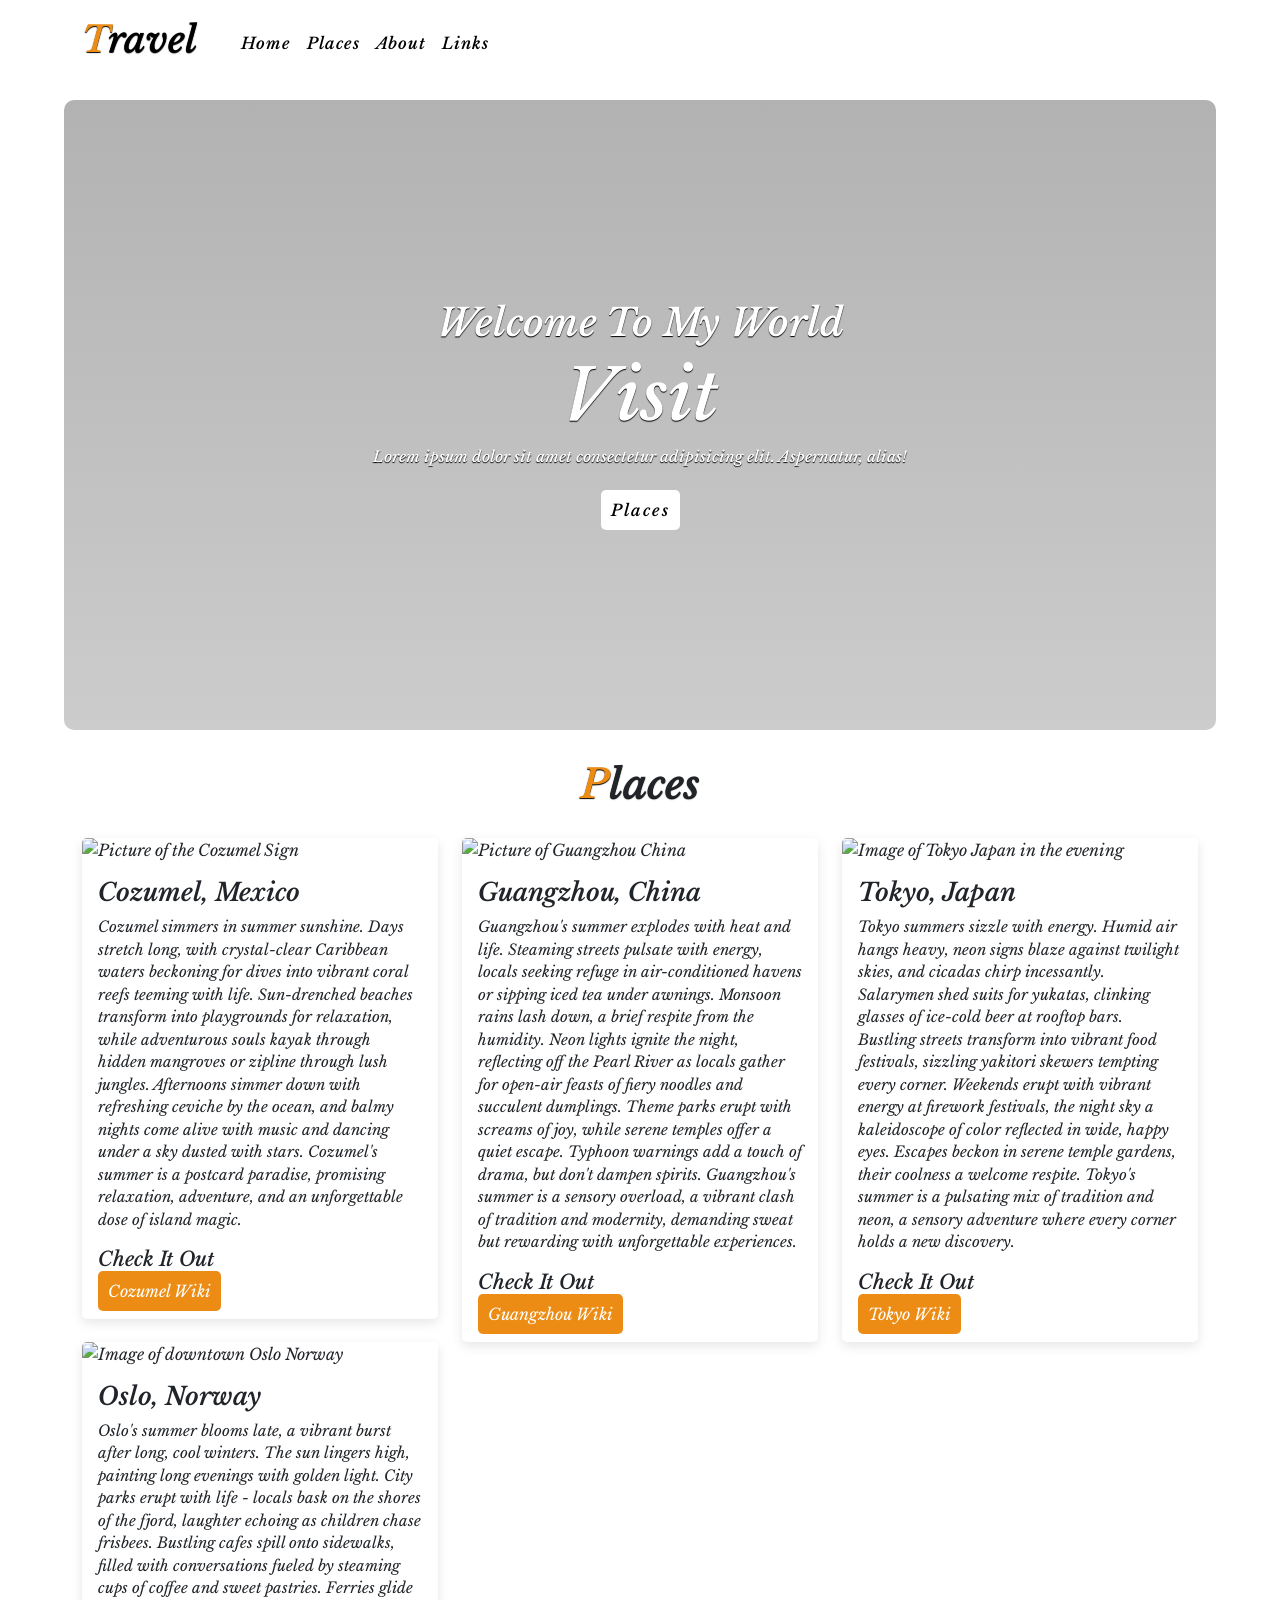
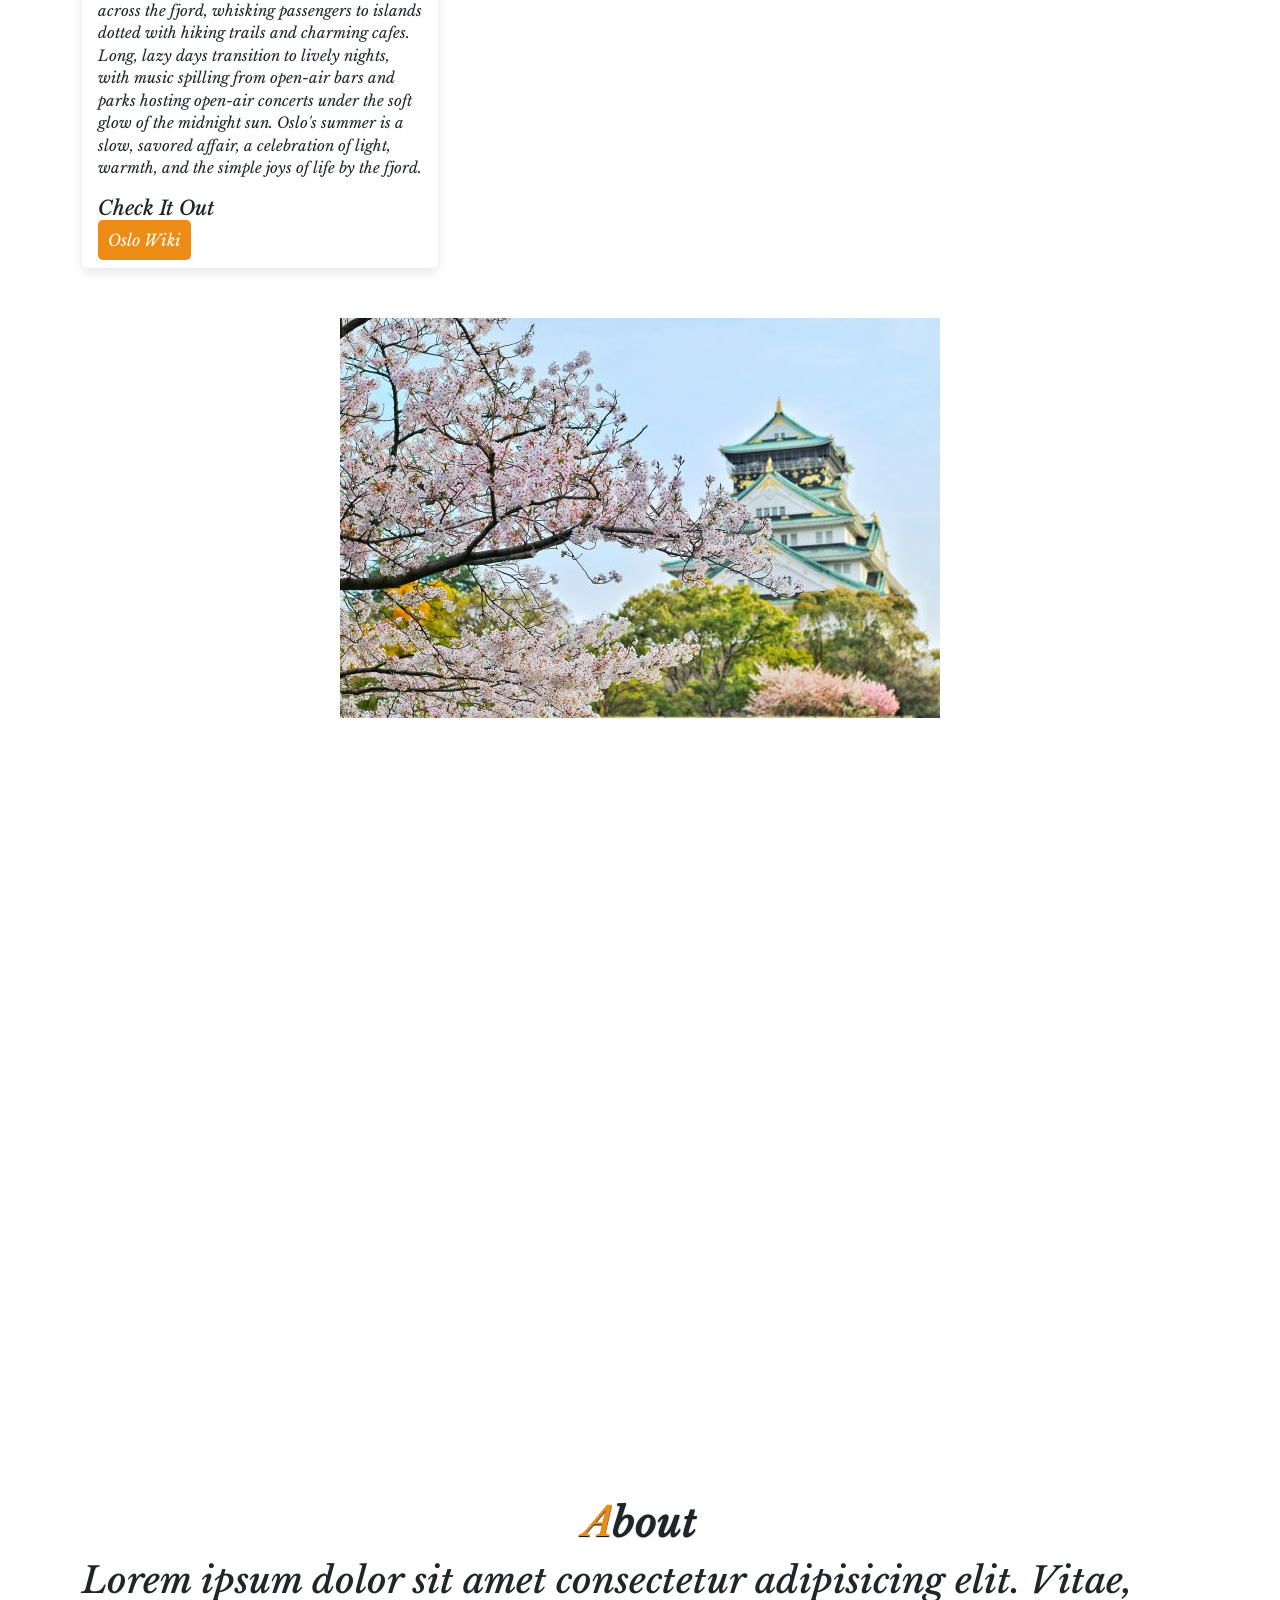
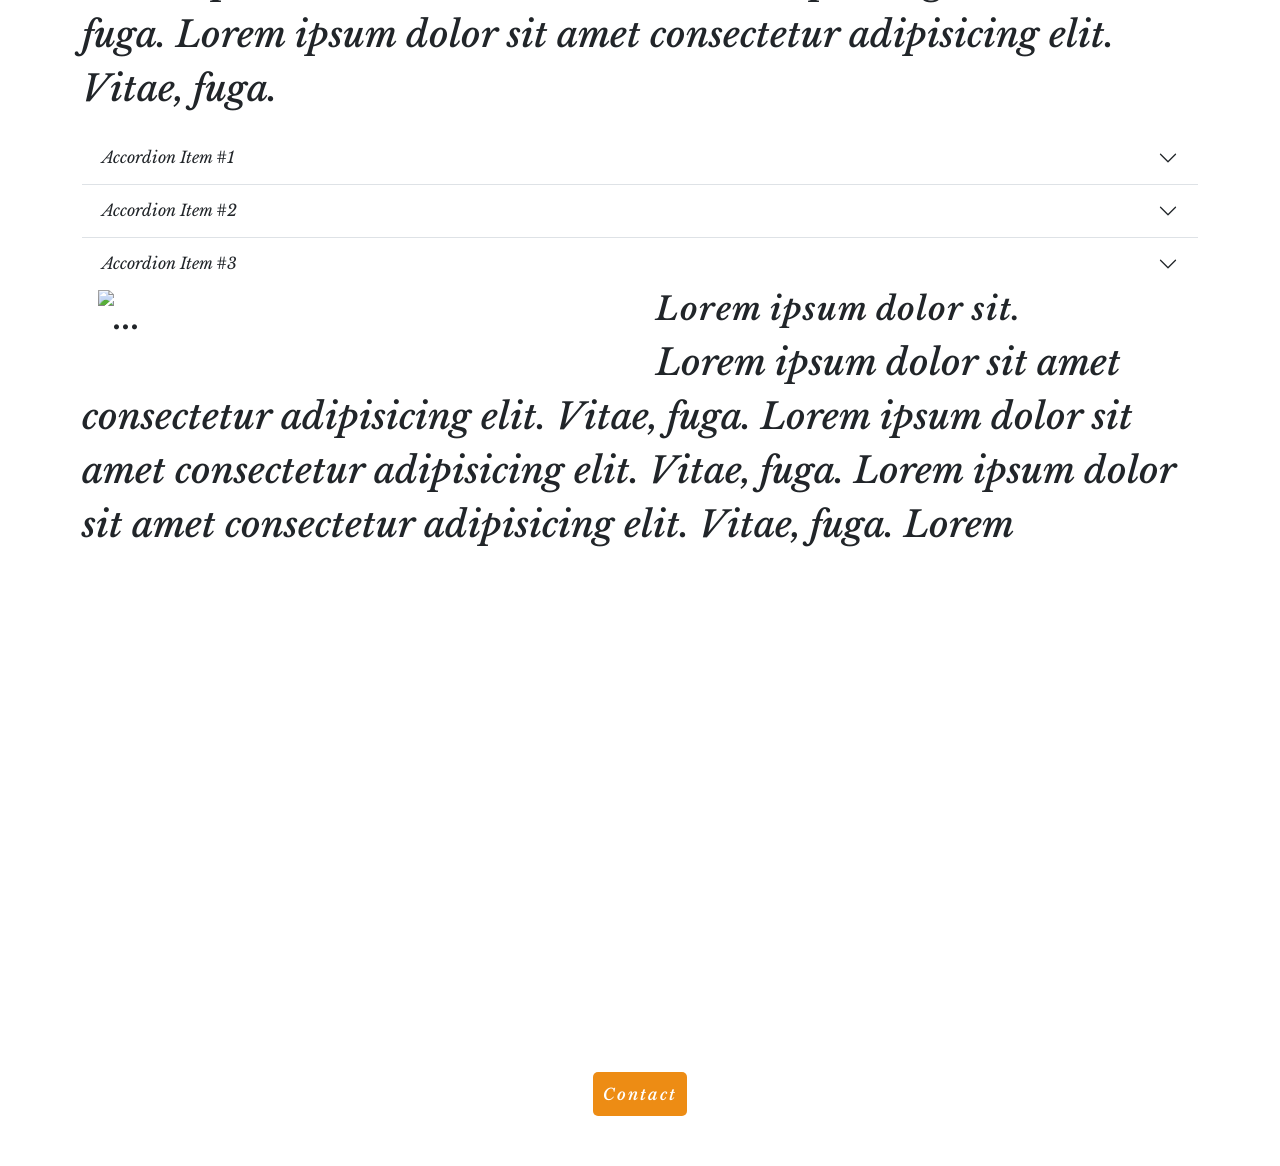
==== commit 1eaa02b2: "Created a clearfix div for end of about" ====
--- a/index.html
+++ b/index.html
@@ -345,10 +345,12 @@
                   <div class="row">
                     <div class="col-4">
                       <div class="accordion-body fs-5">
-                        Placeholder content for this accordion, which is
-                        intended to demonstrate the
-                        <code>.accordion-flush</code> class. This is the first
-                        item's accordion body.
+                        <p>
+                          Placeholder content for this accordion, which is
+                          intended to demonstrate the
+                          <code>.accordion-flush</code> class. This is the first
+                          item's accordion body.
+                        </p>
                       </div>
                     </div>
                     <div class="col-8">
@@ -389,25 +391,59 @@
                         />
                       </div>
                       <div class="col-4 fs-5">
+                        <p>
+                          Placeholder content for this accordion, which is
+                          intended to demonstrate the
+                          <code>.accordion-flush</code> class. This is the
+                          second item's accordion body. Let's imagine this being
+                          filled with some actual content.
+                        </p>
+                      </div>
+                    </div>
+                  </div>
+                </div>
+              </div>
+              <div class="accordion-item">
+                <h2 class="accordion-header">
+                  <button
+                    class="accordion-button collapsed"
+                    type="button"
+                    data-bs-toggle="collapse"
+                    data-bs-target="#flush-collapseThree"
+                    aria-expanded="false"
+                    aria-controls="flush-collapseThree"
+                  >
+                    Accordion Item #3
+                  </button>
+                </h2>
+                <div
+                  id="flush-collapseThree"
+                  class="accordion-collapse collapse"
+                  data-bs-parent="#accordionFlushExample"
+                >
+                  <div class="accordion-body">
+                    <div class="clearfix">
+                      <img
+                        src="images/pexels-tomas-malik-793526-3408354.jpg"
+                        class="col-md-6 float-md-end mb-3 ms-md-3"
+                        alt="..."
+                      />
+                      <p>
                         Placeholder content for this accordion, which is
                         intended to demonstrate the
                         <code>.accordion-flush</code> class. This is the second
                         item's accordion body. Let's imagine this being filled
                         with some actual content.
-                      </div>
+                      </p>
                     </div>
                   </div>
                 </div>
               </div>
             </div>
             <!-- Accordion End -->
-            <div class="row" style="margin-top: 50px">
-              <div class="col-md-6 py-3 py-md-0">
-                <div class="card">
-                  <img src="https://picsum.photos/id/1040/600/400" alt="" />
-                </div>
-              </div>
-              <div class="col-md-6 py-3 py-md-0">
+             <div class="clearfix">
+  <img src="https://picsum.photos/id/1040/600/400" class="col-md-6 float-md-start mb-3 ms-md-3" alt="...">
+
                 <h2>Lorem ipsum dolor sit.</h2>
                 <p>
                   Lorem ipsum dolor sit amet consectetur adipisicing elit.
@@ -415,6 +451,7 @@
                   adipisicing elit. Vitae, fuga. Lorem ipsum dolor sit amet
                   consectetur adipisicing elit. Vitae, fuga. Lorem
                 </p>
+</div>
               </div>
             </div>
           </div>
--- a/css/Styles.css
+++ b/css/Styles.css
@@ -57,6 +57,9 @@
   p {
     font-size: 16px;
   }
+  .accordion-body p {
+    font-size: 9px;
+  }
 }
 
 /* Responsive Text Sizes End */
@@ -103,7 +106,7 @@
 /* Home Section Start */
 .home {
   width: 90%;
-  height: 90vh;
+  height: 70vh;
   background-image: linear-gradient(rgba(0, 0, 0, 0.3), rgba(0, 0, 0, 0.2)),
     url(https://images.pexels.com/photos/4846307/pexels-photo-4846307.jpeg?auto=compress&cs=tinysrgb&w=1260&h=750&dpr=1);
   background-repeat: no-repeat;
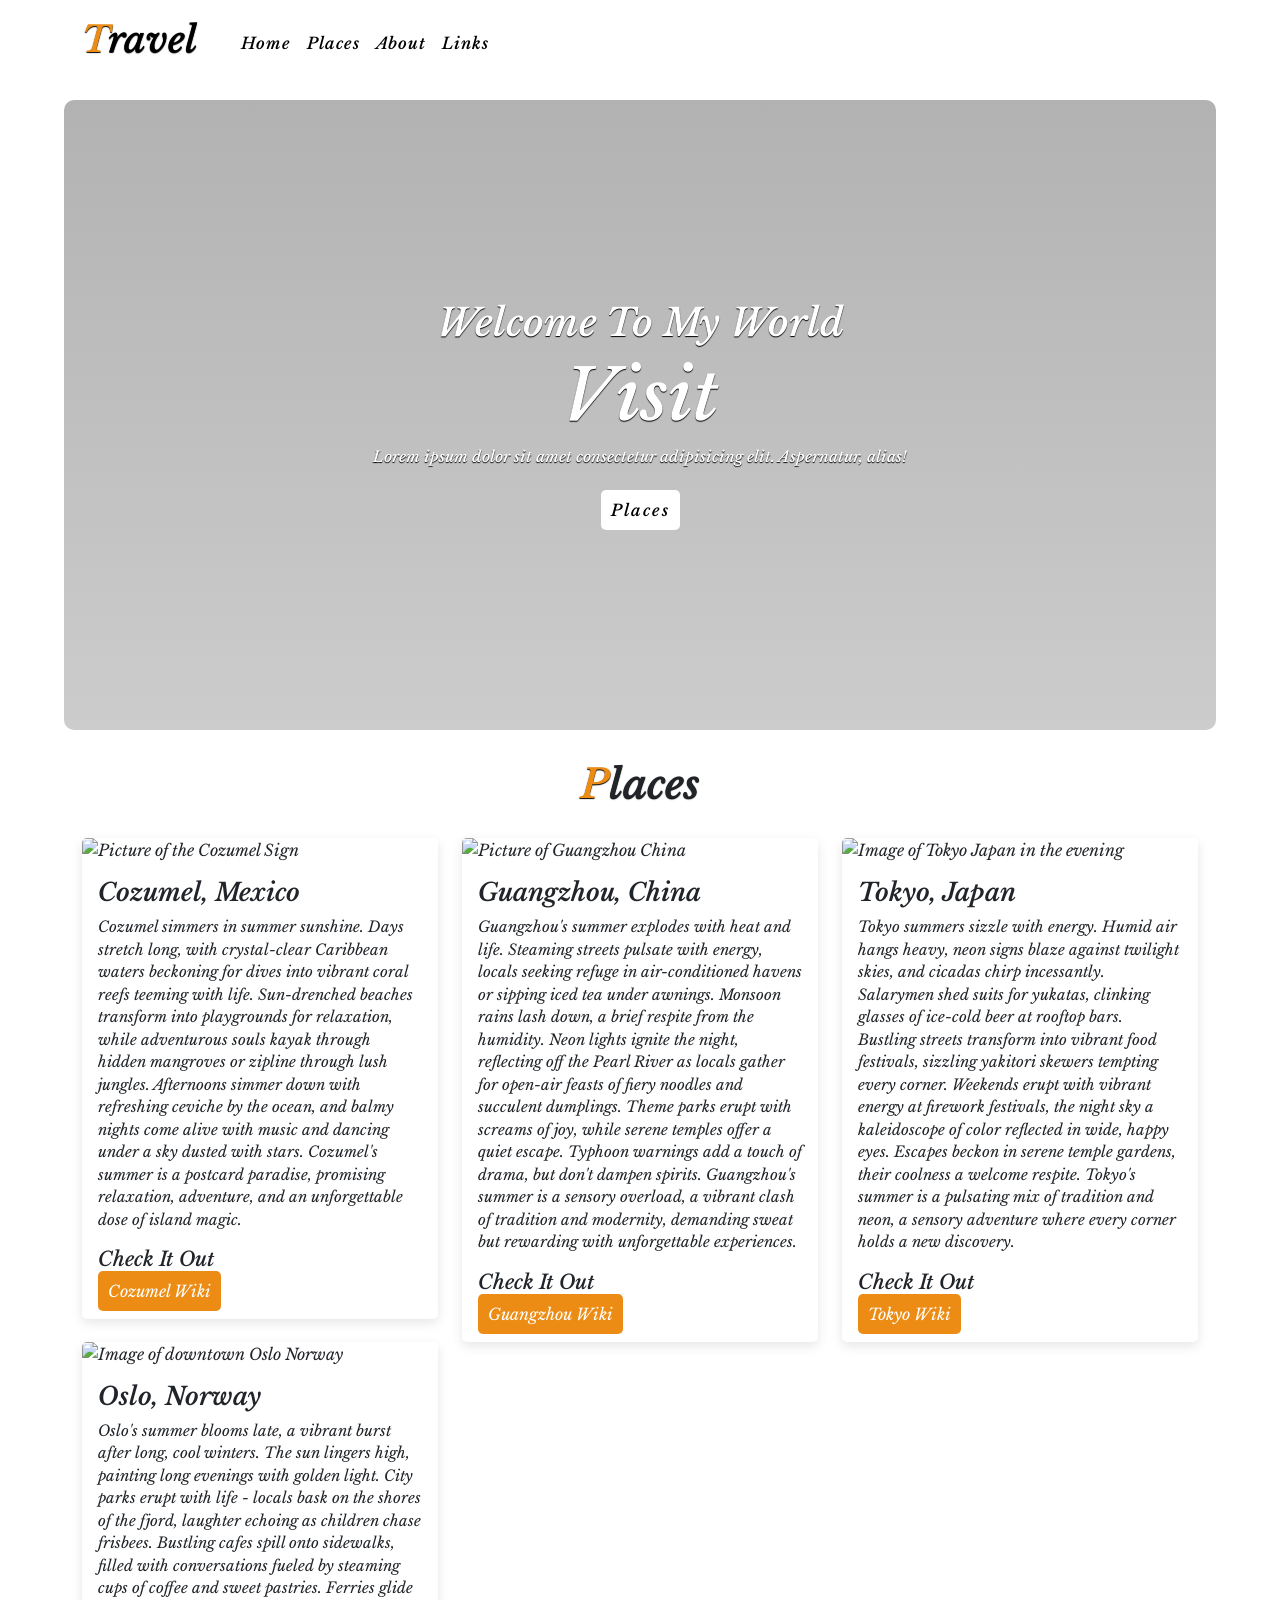
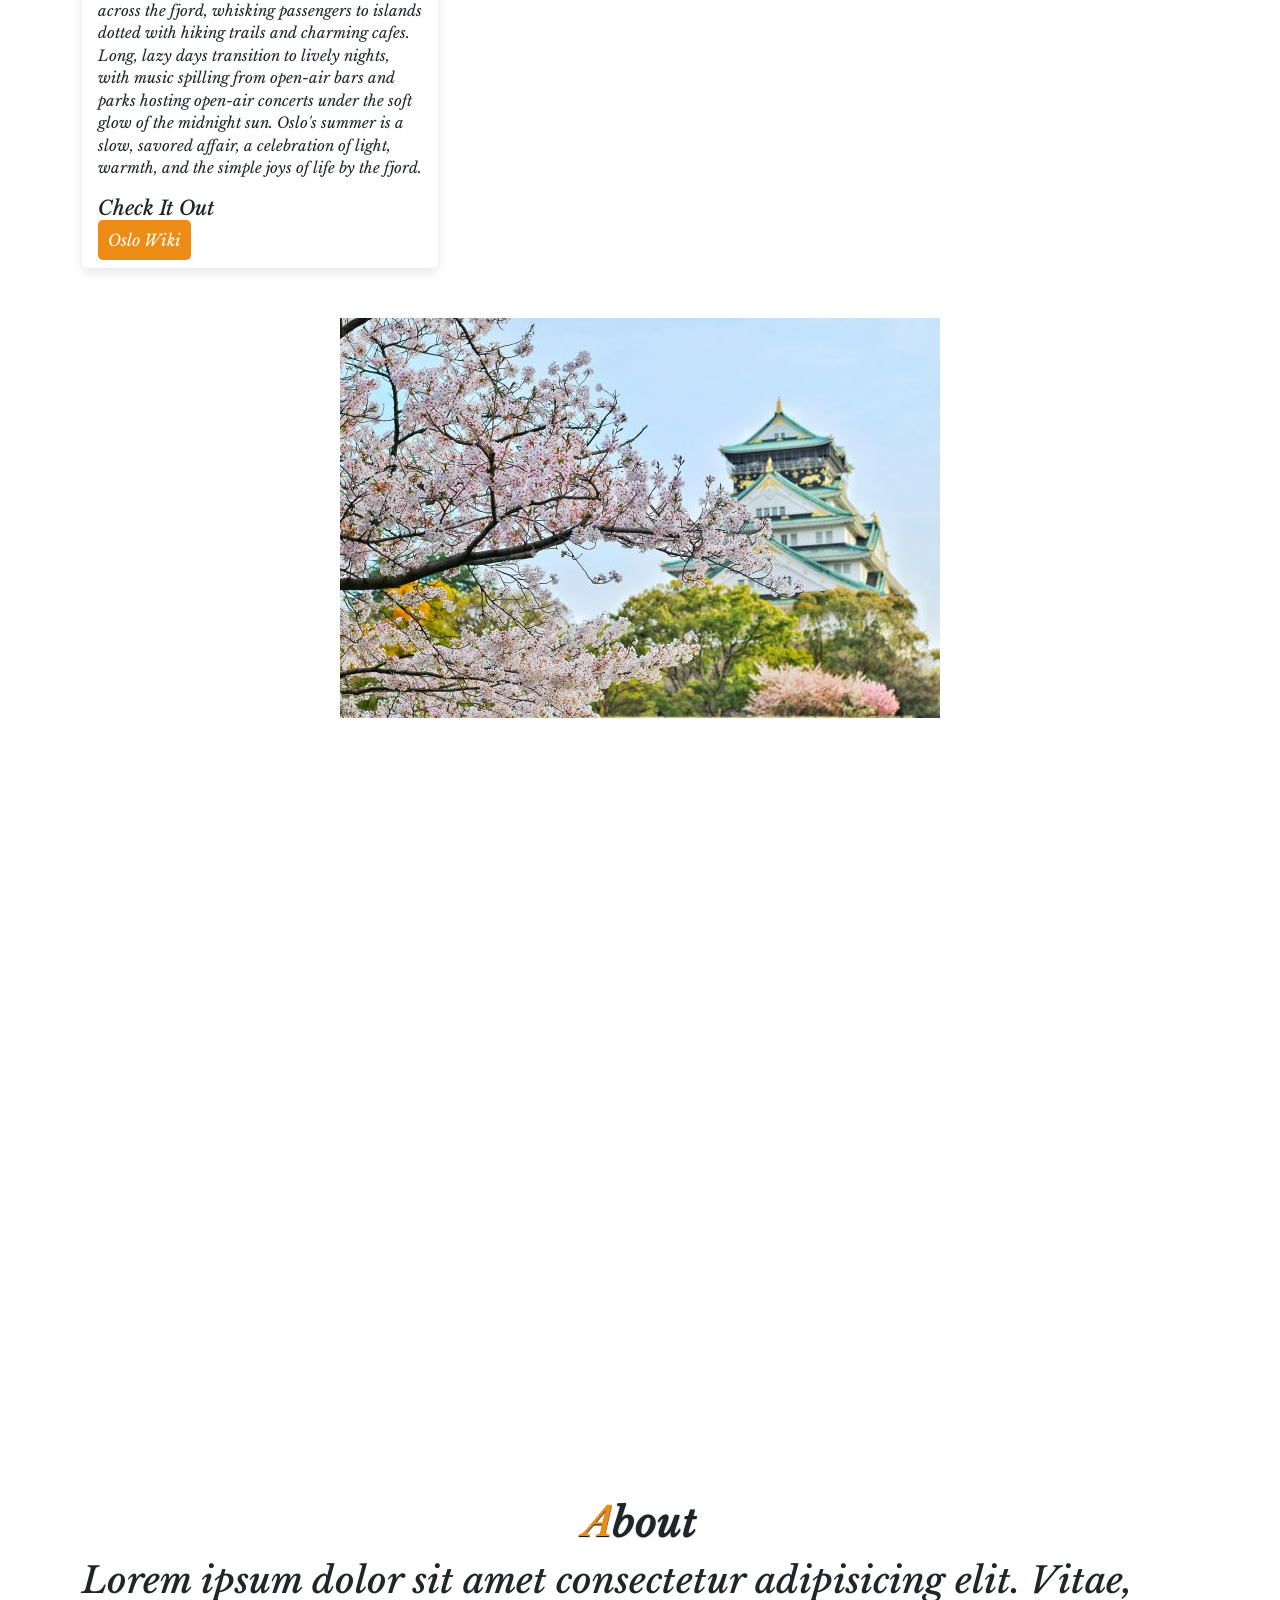
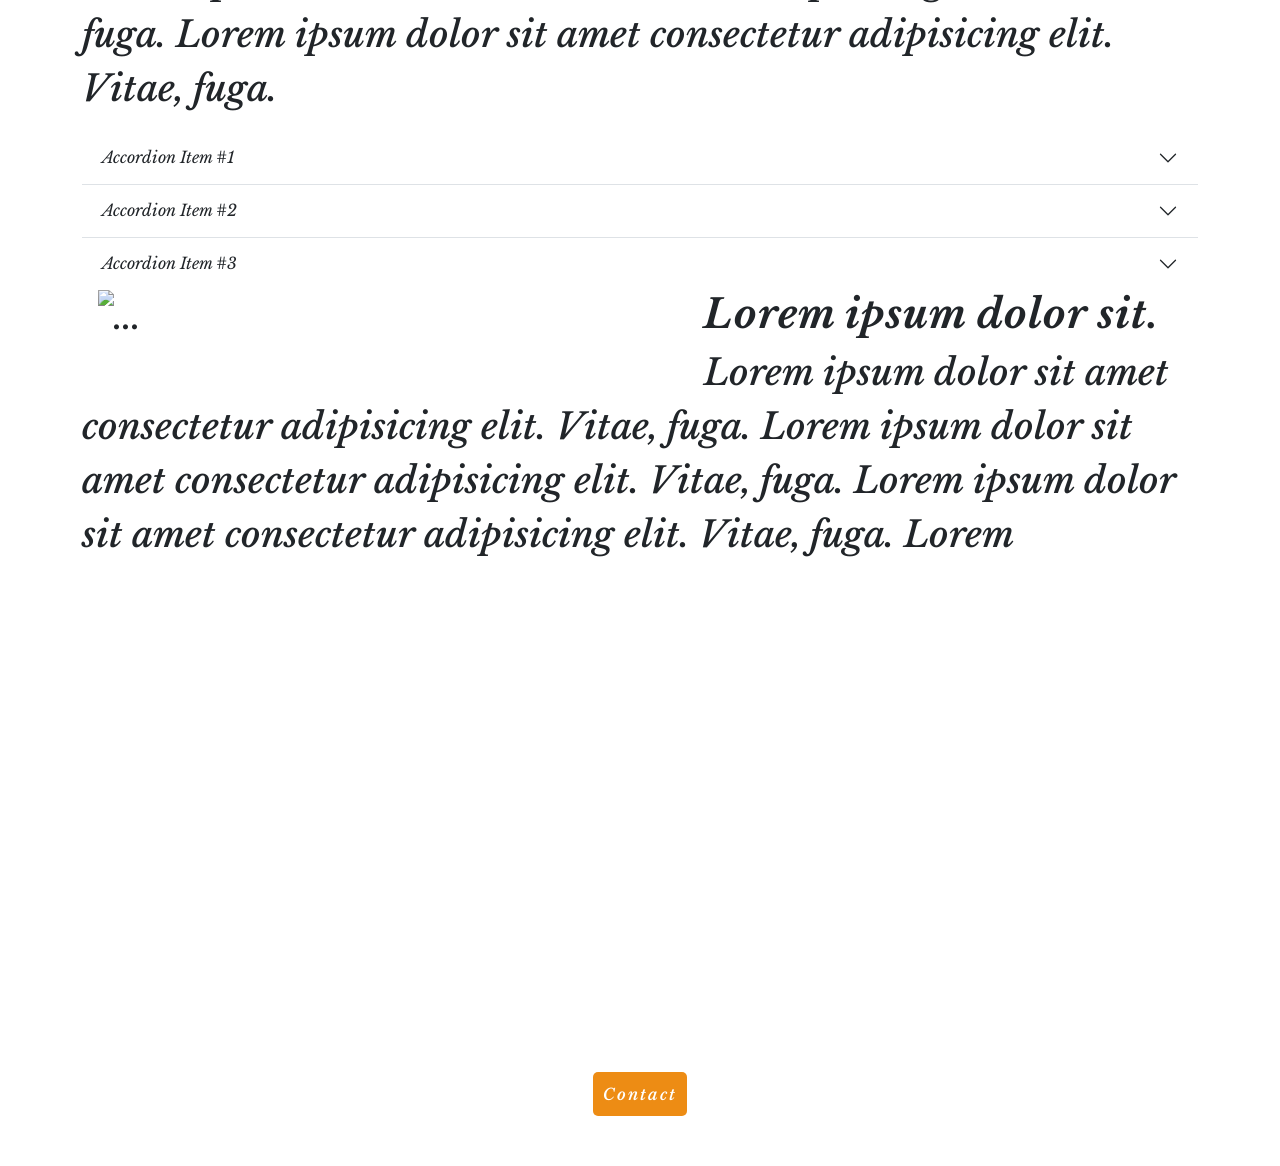
==== commit 546d0723: "Changed some font size and weight" ====
--- a/index.html
+++ b/index.html
@@ -442,9 +442,9 @@
             </div>
             <!-- Accordion End -->
              <div class="clearfix">
-  <img src="https://picsum.photos/id/1040/600/400" class="col-md-6 float-md-start mb-3 ms-md-3" alt="...">
-
-                <h2>Lorem ipsum dolor sit.</h2>
+  <img src="https://picsum.photos/id/1040/600/400" class="col-md-6 float-md-start mb-3 me-5 ms-md-3" alt="...">
+
+                <h2 class="fs-1 fw-bolder">Lorem ipsum dolor sit.</h2>
                 <p>
                   Lorem ipsum dolor sit amet consectetur adipisicing elit.
                   Vitae, fuga. Lorem ipsum dolor sit amet consectetur
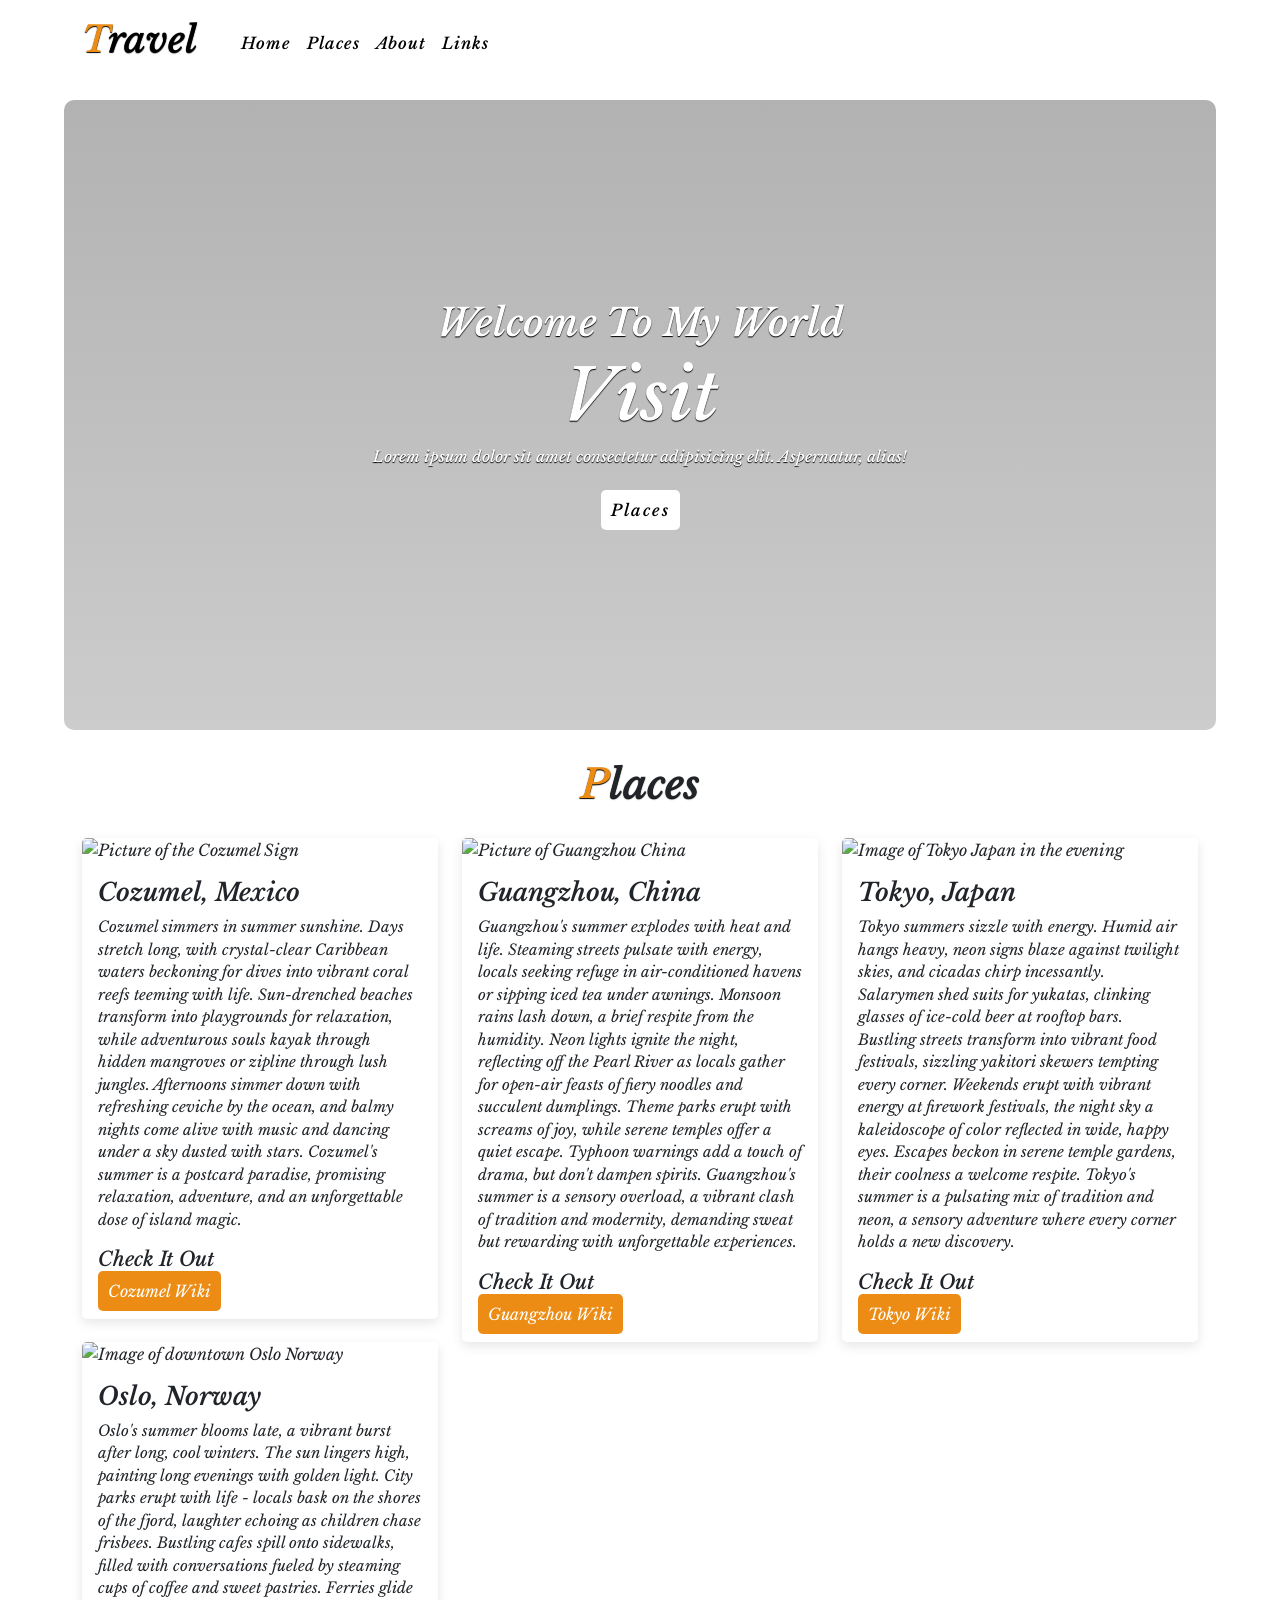
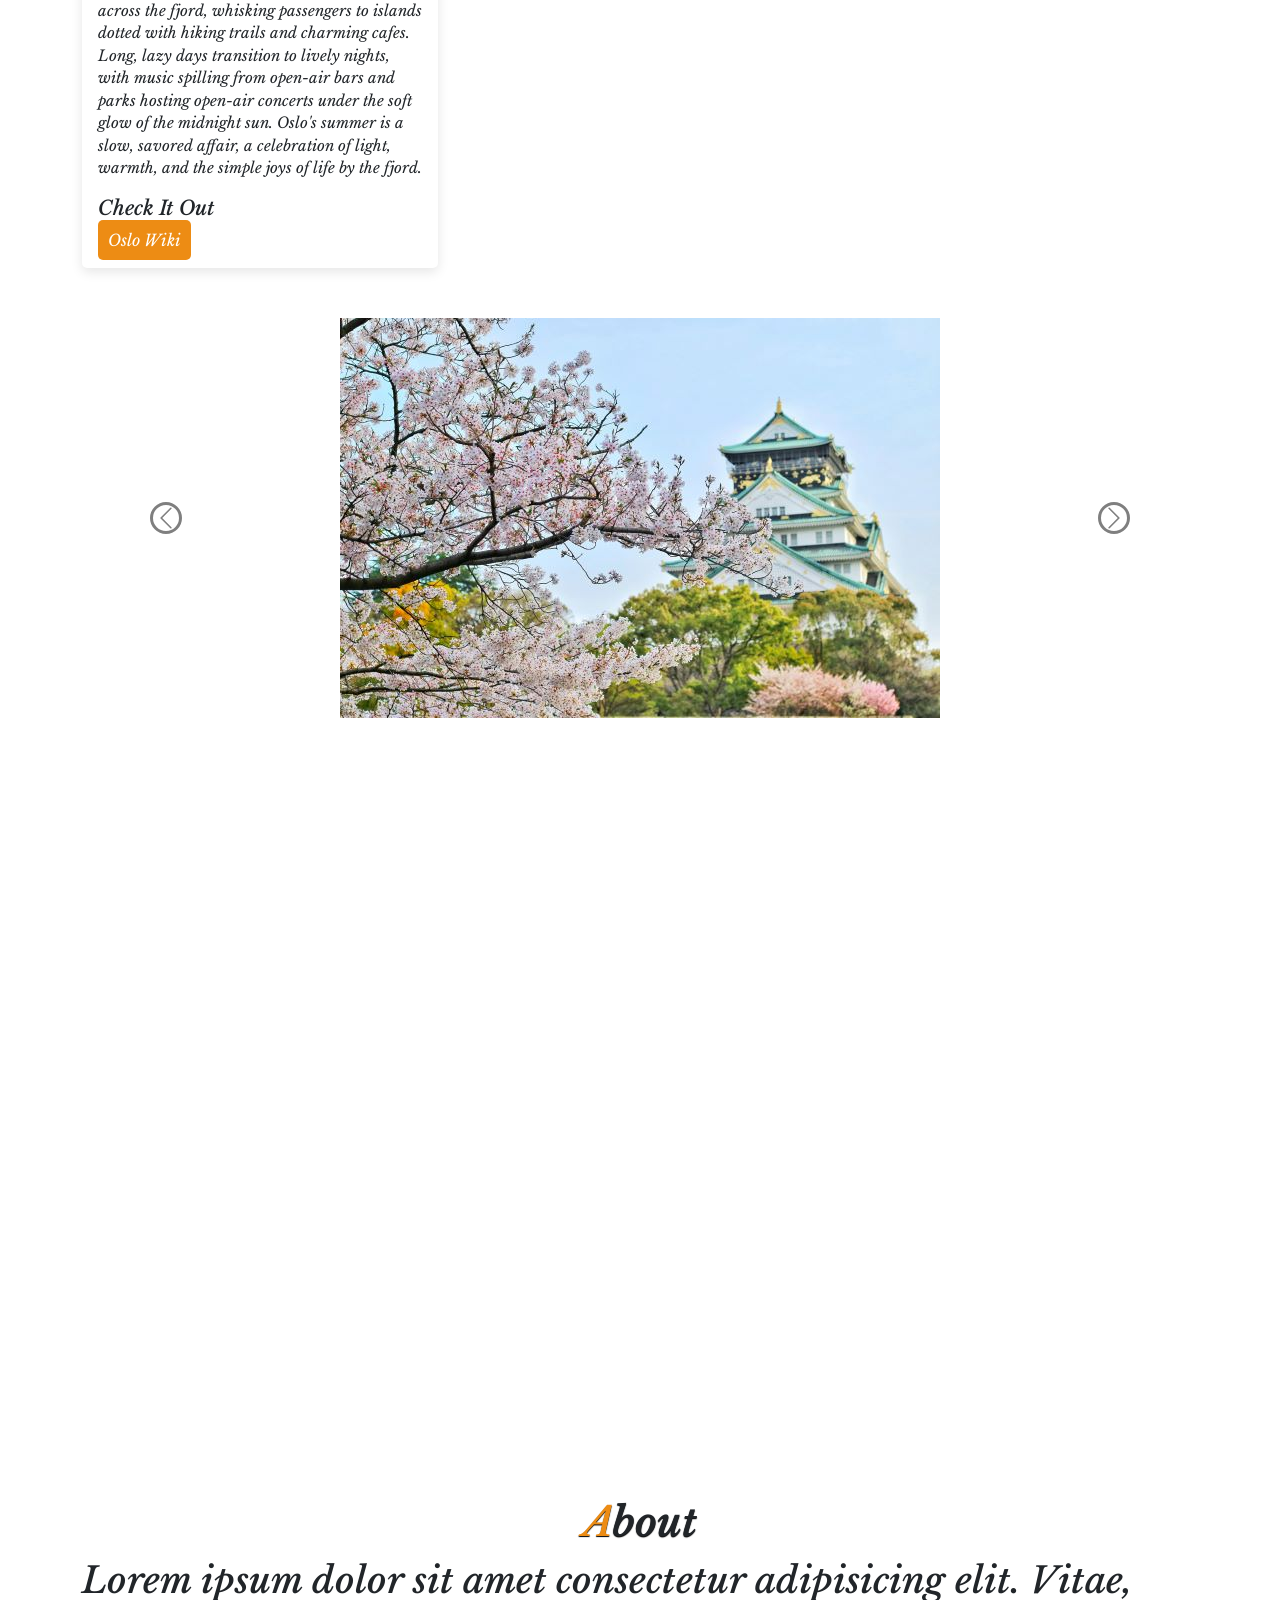
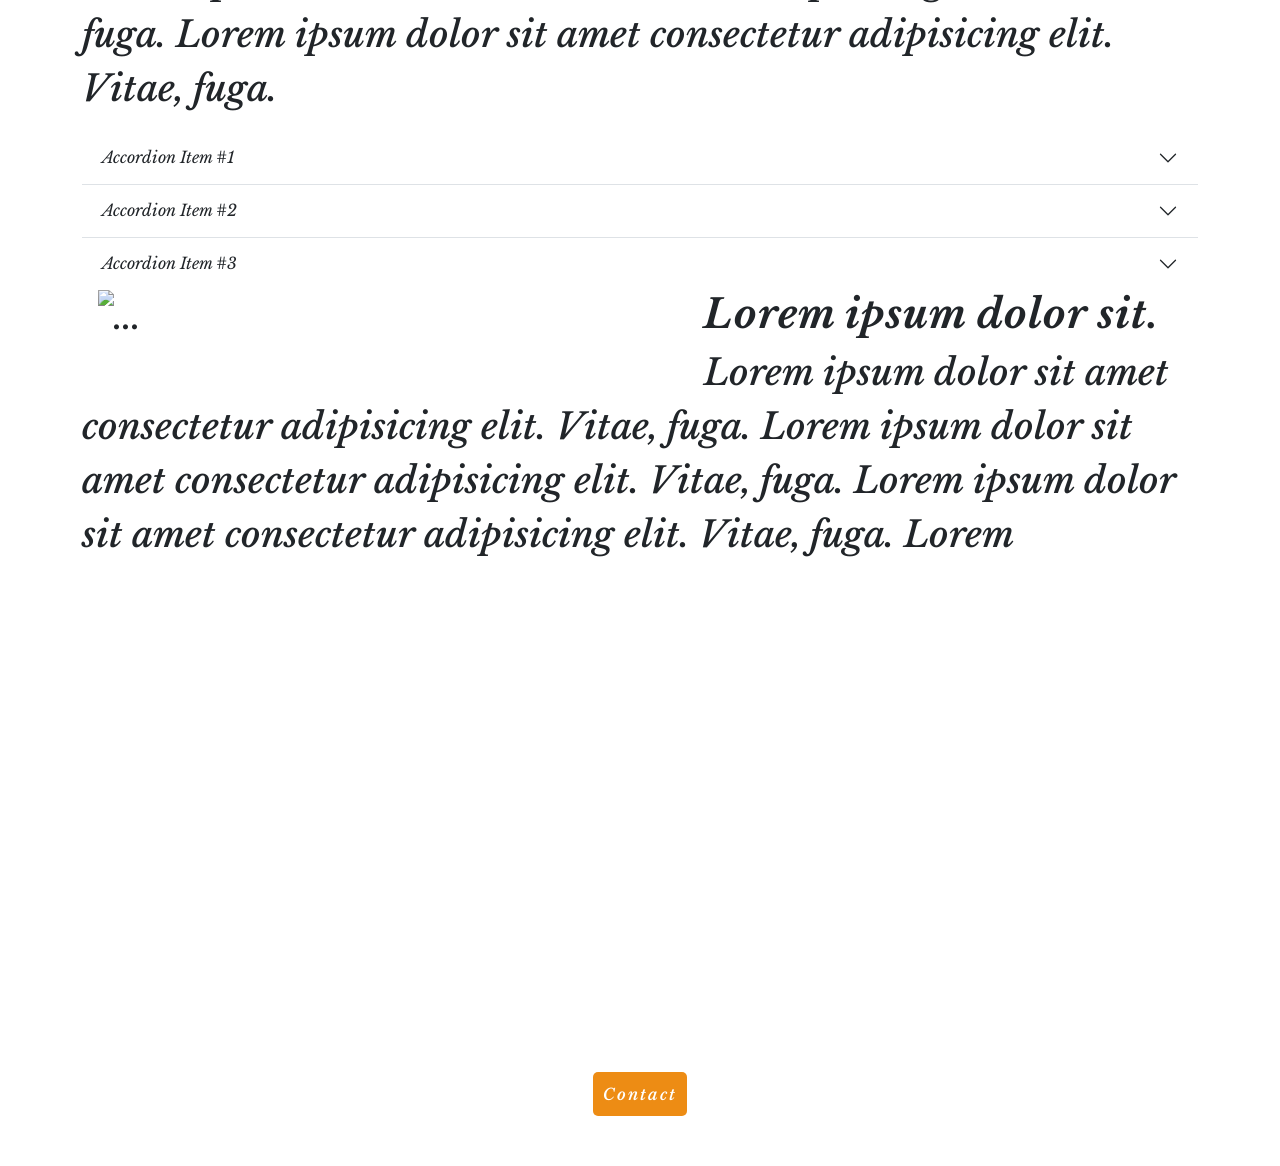
==== commit 15f23e70: "Added _blank to all the external links" ====
--- a/index.html
+++ b/index.html
@@ -499,17 +499,17 @@
           </p>
           <div class="social-links">
             <a href="https://www.facebook.com/Ungabad"
-              ><i class="fa-brands fa-facebook"></i
+              target="_blank"><i class="fa-brands fa-facebook"></i
             ></a>
             <a href="#"><i class="fa-brands fa-twitter"></i></a>
             <a href="https://www.instagram.com/ungabad/"
-              ><i class="fa-brands fa-instagram"></i
+              target="_blank"><i class="fa-brands fa-instagram"></i
             ></a>
             <a href="https://www.youtube.com/@Ungabad-lk6wq"
-              ><i class="fa-brands fa-youtube"></i
+              target="_blank"><i class="fa-brands fa-youtube"></i
             ></a>
             <a href="https://www.linkedin.com/in/aaron-dalager-71933a24b/"
-              ><i class="fa-brands fa-linkedin"></i
+              target="_blank"><i class="fa-brands fa-linkedin"></i
             ></a>
           </div>
           <a href="contact.html"
--- a/css/Styles.css
+++ b/css/Styles.css
@@ -244,6 +244,34 @@
 .carousel-inner img {
   margin: auto;
 }
+
+/* Changing the Color of the Arrows */
+.carousel-control-prev-icon,
+.carousel-control-next-icon {
+  height: 100px;
+  width: 100px;
+  filter: invert(100%);
+  outline: white;
+  background-size: 100%, 100%;
+  border-radius: 50%;
+  border: 3px solid white;
+  background-image: none;
+}
+
+/* .carousel-control-next-icon:after
+{
+  content: '>';
+  font-size: 55px;
+  color: red;
+}
+
+.carousel-control-prev-icon:after {
+  content: '<';
+  font-size: 55px;
+  color: red;
+} */
+/* Changing the Color of the Arrows End */
+
 /* Places Section End */
 
 /* About Section Start */
